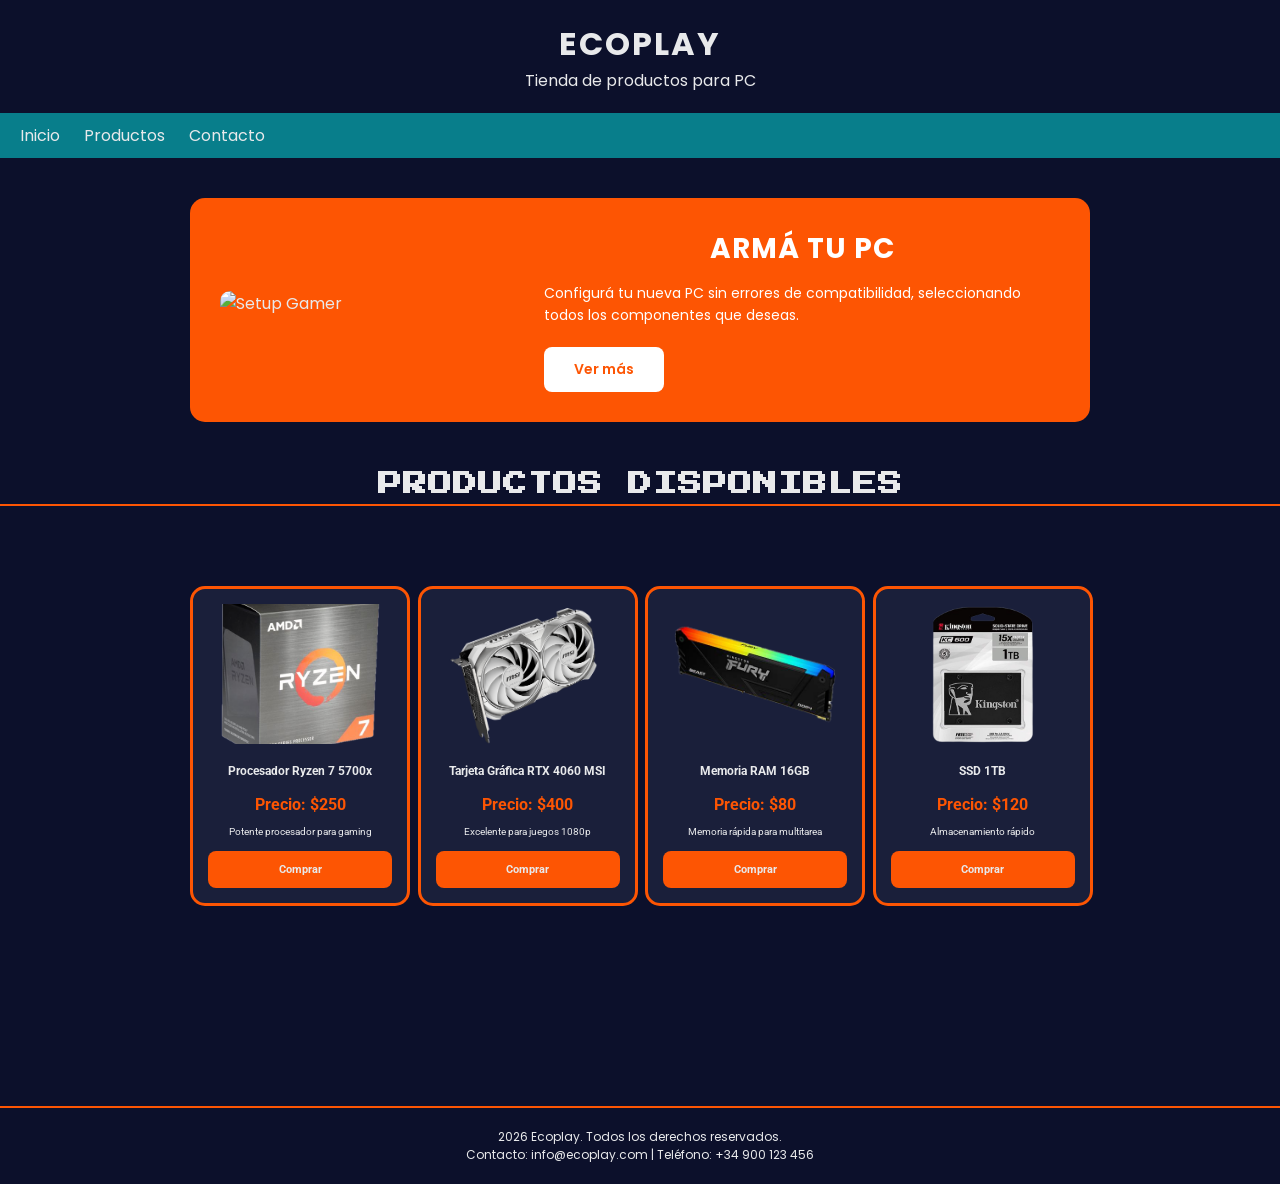
==== index.html @ c8198b9d "tp inicial" ====
<!DOCTYPE html>
<html lang="es">
<head>
    <meta charset="UTF-8">
    <meta name="viewport" content="width=device-width, initial-scale=1.0">
    <title>Ecoplay - Venta de Productos para PC</title>
    <link rel="stylesheet" href="styles.css">
</head>
<body>
    <header>
        <h1>Ecoplay</h1>
        <p>Tienda de productos para PC</p>
    </header>

    <nav>
        <ul>
            <li><a href="#inicio">Inicio</a></li>
            <li><a href="#productos">Productos</a></li>
            <li><a href="#contacto">Contacto</a></li>
        </ul>
    </nav>

    <div class="contenedor">
        <div class="barra-promocional">
            <div class="barra-imagen">
                <img src="https://via.placeholder.com/400x200/FD5503/ffffff?text=Setup+Gamer" alt="Setup Gamer">
            </div>
            <div class="barra-contenido">
                <h2>Armá tu PC</h2>
                <p>Configurá tu nueva PC sin errores de compatibilidad, seleccionando todos los componentes que deseas.</p>
                <button class="barra-boton">Ver más</button>
            </div>
        </div>

        <h2>Productos Disponibles</h2>
        
        <div class="productos">
            <div class="producto">
                <img src="Fondo de “ryzen 7” eliminado.png" alt="Procesador Intel i5">
                <h3>Procesador Ryzen 7 5700x</h3>
                <p>Precio: $250</p>
                <p>Potente procesador para gaming</p>
                <button>Comprar</button>
            </div>

            <div class="producto">
                <img src="Fondo de “grafica” eliminado.png" alt="Tarjeta Gráfica RTX 4060">
                <h3>Tarjeta Gráfica RTX 4060 MSI</h3>
                <p>Precio: $400</p>
                <p>Excelente para juegos 1080p</p>
                <button>Comprar</button>
            </div>

            <div class="producto">
                <img src="Fondo de “16gb ram” eliminado.png" alt="Memoria RAM 16GB">
                <h3>Memoria RAM 16GB</h3>
                <p>Precio: $80</p>
                <p>Memoria rápida para multitarea</p>
                <button>Comprar</button>
            </div>

            <div class="producto">
                <img src="ssd_1tb-removebg-preview.png" alt="SSD 1TB">
                <h3>SSD 1TB</h3>
                <p>Precio: $120</p>
                <p>Almacenamiento rápido</p>
                <button>Comprar</button>
            </div>
        </div>
    </div>

    <footer>
        <p>2026 Ecoplay. Todos los derechos reservados.</p>
        <p>Contacto: info@ecoplay.com | Teléfono: +34 900 123 456</p>
    </footer>
</body>
</html>
---- styles.css ----
@import url('https://fonts.googleapis.com/css2?family=Press+Start+2P&family=Roboto:wght@400;500;700&family=Poppins:wght@400;500;600;700&display=swap');

*{
    margin: 0;
    padding: 0;
    box-sizing: border-box;
}

body {
    background-color: #0C102B;
    color: #E8E9EB;
    font-family: 'Poppins', sans-serif;
}

header {
    background-color: #0C102B;
    color: #E8E9EB;
    padding: 20px;
    text-align: center;
}

header h1 {
    font-size: 32px;
    font-family: 'Poppins', sans-serif;
    text-transform: uppercase;
    letter-spacing: 2px;
}

nav {
    background-color: #087e8b;
    padding: 10px;
}

nav ul {
    list-style: none;
}

nav li {
    display: inline;
    margin: 10px;
}

nav a {
    color: #E8E9EB;
    text-decoration: none;
}

.contenedor {
    padding: 40px 20px;
}

.contenedor h2 {
    text-align: center;
    font-size: 24px;
    padding-bottom: 10px;
    position: relative;
    font-family: 'Press Start 2P', cursive;
    text-transform: uppercase;
    letter-spacing: 1px;
}

.contenedor h2::after {
    content: '';
    position: absolute;
    left: -9999px;
    right: -9999px;
    bottom: 0;
    height: 2px;
    background-color: #FD5503;
}

.barra-promocional {
    background-color: #FD5503;
    border-radius: 15px;
    padding: 30px;
    display: flex;
    gap: 30px;
    align-items: center;
    margin-bottom: 50px;
    max-width: 900px;
    margin-left: auto;
    margin-right: auto;
}

.barra-imagen {
    flex: 0 0 35%;
    border-radius: 10px;
    overflow: hidden;
}

.barra-imagen img {
    width: 100%;
    height: 200px;
    object-fit: cover;
}

.barra-contenido {
    flex: 1;
    color: white;
}

.barra-contenido h2 {
    font-size: 28px;
    font-family: 'Poppins', sans-serif;
    margin-bottom: 12px;
    border: none;
    padding: 0;
}

.barra-contenido h2::after {
    display: none;
}

.barra-contenido p {
    font-size: 14px;
    font-family: 'Poppins', sans-serif;
    margin-bottom: 20px;
    line-height: 1.6;
}

.barra-boton {
    background-color: white;
    color: #FD5503;
    border: none;
    padding: 12px 30px;
    font-size: 14px;
    font-family: 'Poppins', sans-serif;
    cursor: pointer;
    border-radius: 8px;
    font-weight: 600;
    transition: all 0.3s ease;
}

.barra-boton:hover {
    background-color: #f0f0f0;
}

.productos {
    margin-top: 80px;
    display: grid;
    grid-template-columns: repeat(auto-fit, minmax(200px, 1fr));
    gap: 10px;
    max-width: 900px;
    margin-left: auto;
    margin-right: auto;
}

.producto {
    background-color: #1a1f3a;
    border: 3px solid #FD5503;
    padding: 15px;
    display: flex;
    flex-direction: column;
    width: 220px;
    height: auto;
    color: #E8E9EB;
    box-sizing: border-box;
    margin-bottom: 100px;
    border-radius: 15px;
}

img {
    width: 100%;
    height: 140px;
    object-fit: cover;
    border-radius: 8px;
    margin-bottom: 12px;
    flex-shrink: 0;
}

.producto h3 {
    font-size: 12px;
    margin: 8px 0;
    font-family: 'Roboto', sans-serif;
    font-weight: 700;
    text-align: center;
    line-height: 1.3;
}

.producto p {
    font-size: 10px;
    margin: 4px 0;
    flex-grow: 1;
    text-align: center;
    font-family: 'Roboto', sans-serif;
}

.producto p:first-of-type {
    font-size: 16px;
    font-weight: bold;
    color: #FD5503;
    margin: 8px 0;
}

.producto button {
    background-color: #FD5503;
    color: #E8E9EB;
    border: none;
    padding: 12px;
    font-size: 11px;
    align-self: center;
    margin-top: 10px;
    width: 100%;
    font-family: 'Roboto', sans-serif;
    cursor: pointer;
    border-radius: 8px;
    font-weight: bold;
}

footer {
    background-color: #0C102B;
    color: #E8E9EB;
    text-align: center;
    padding: 20px;
    margin-top: 60px;
    font-size: 12px;
    position: relative;
    border-top: 2px solid #FD5503;
}
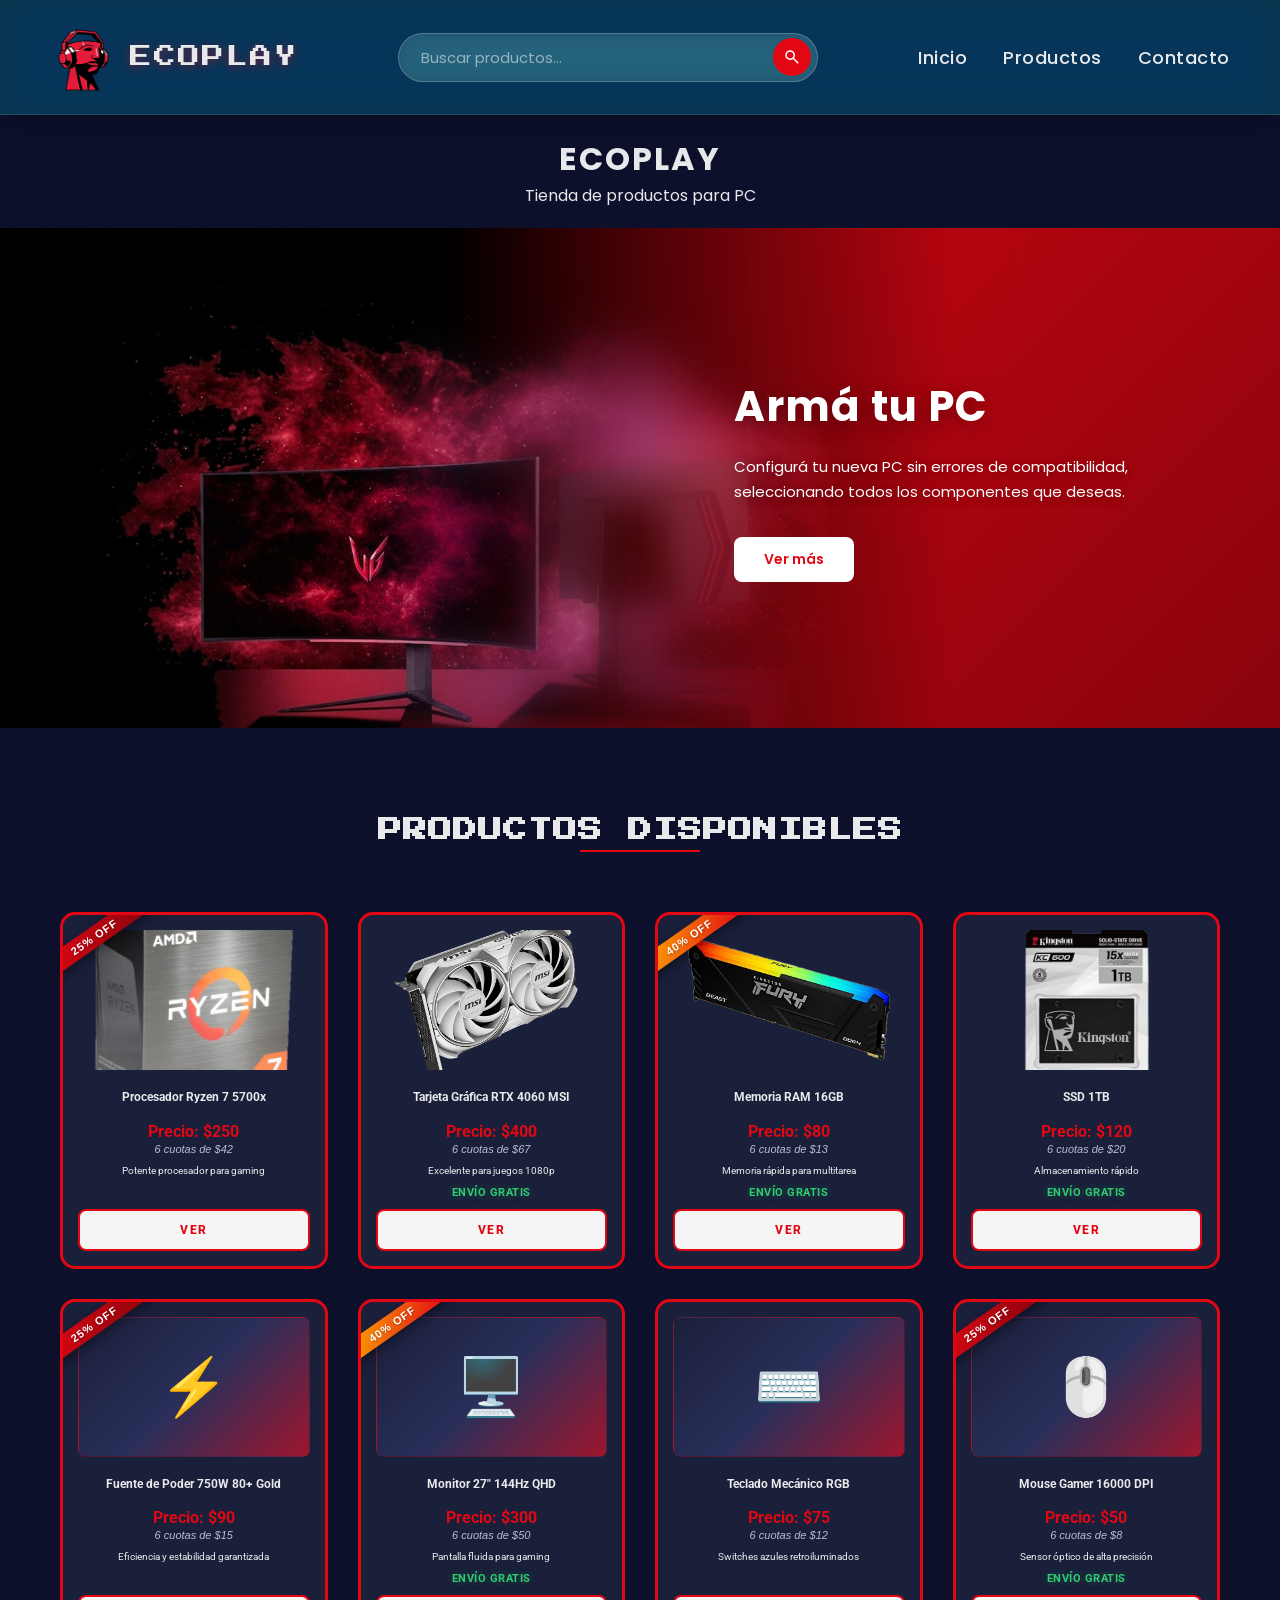
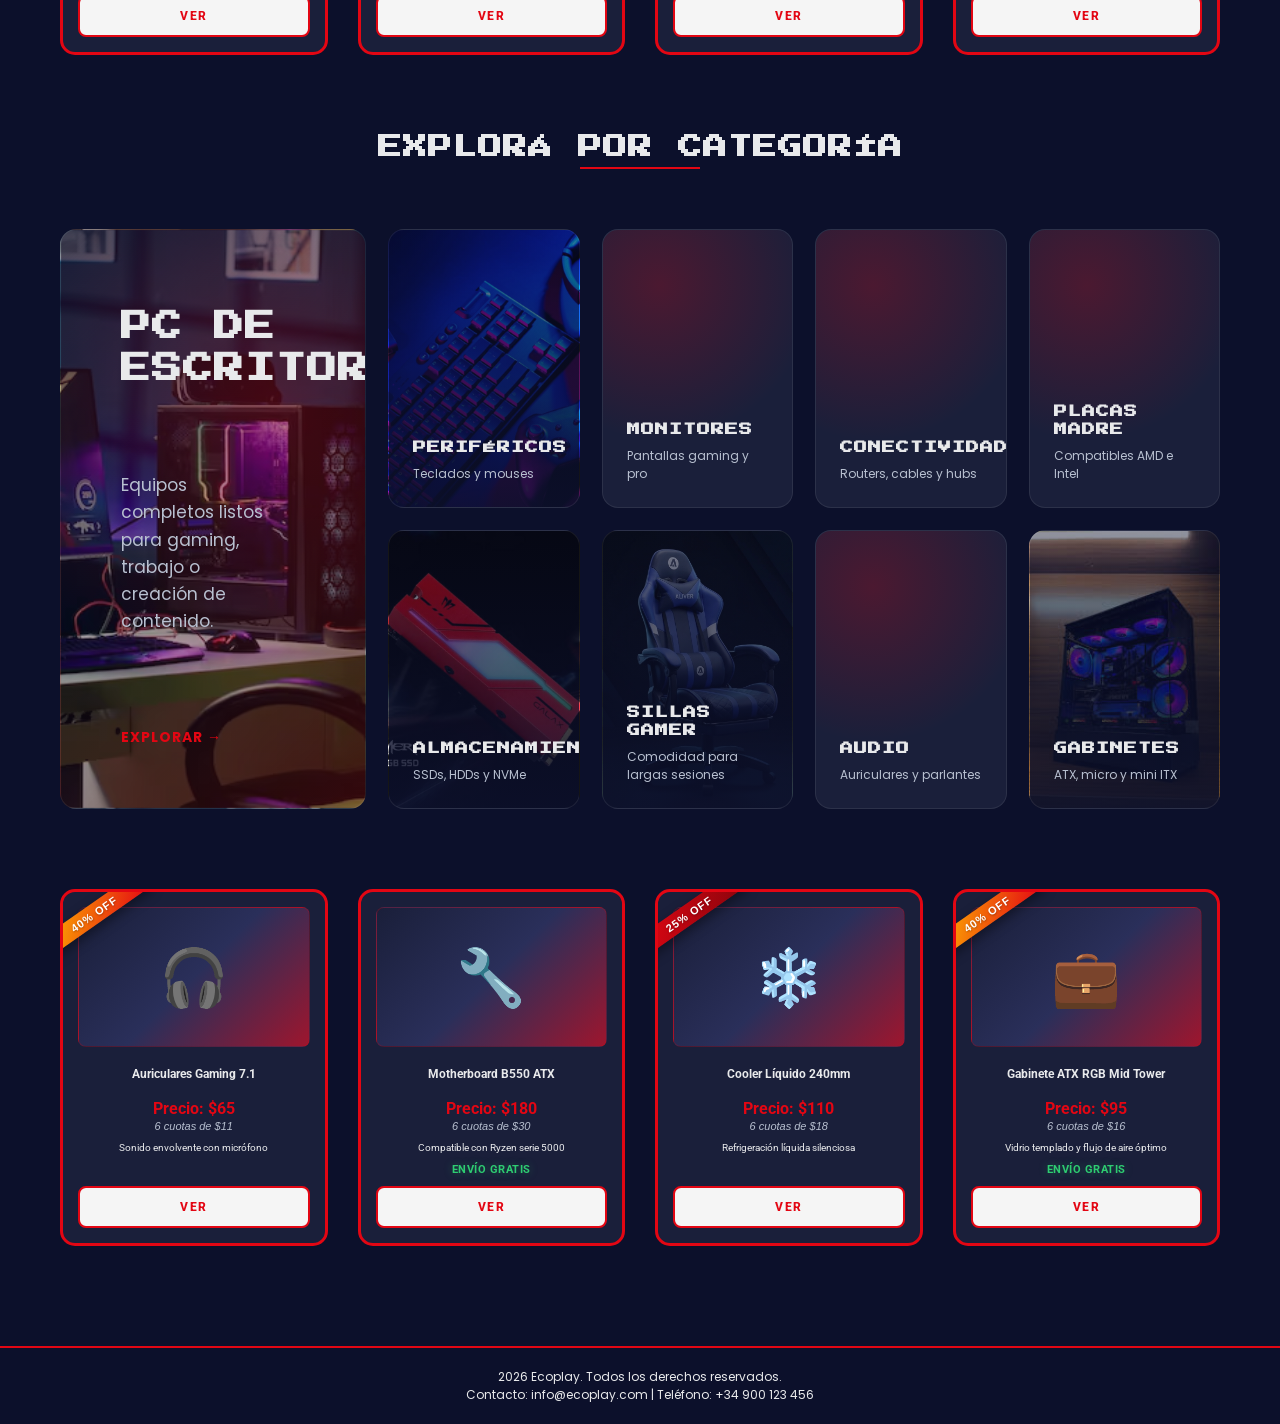
==== commit 27fd1889: "commit first" ====
--- a/index.html
+++ b/index.html
@@ -4,15 +4,20 @@
     <meta charset="UTF-8">
     <meta name="viewport" content="width=device-width, initial-scale=1.0">
     <title>Ecoplay - Venta de Productos para PC</title>
-    <link rel="stylesheet" href="styles.css">
+    <link rel="stylesheet" href="./styles/styles.css">
 </head>
 <body>
-    <header>
-        <h1>Ecoplay</h1>
-        <p>Tienda de productos para PC</p>
-    </header>
-
     <nav>
+        <a href="#inicio" class="nav-logo">
+            <img src="assets/logo.png" alt="Ecoplay">
+            <span class="nav-titulo">ECOPLAY</span>
+        </a>
+
+        <form class="nav-buscador" role="search" onsubmit="event.preventDefault();">
+            <input type="search" placeholder="Buscar productos..." aria-label="Buscar productos">
+            <button type="submit" aria-label="Buscar"><img src="assets/searchIcon.svg" alt=""></button>
+        </form>
+
         <ul>
             <li><a href="#inicio">Inicio</a></li>
             <li><a href="#productos">Productos</a></li>
@@ -20,51 +25,197 @@
         </ul>
     </nav>
 
+    <header>
+        <h1>Ecoplay</h1>
+        <p>Tienda de productos para PC</p>
+    </header>
+
+    <section class="barra-promocional">
+        <div class="barra-imagen" role="img" aria-label="Setup Gamer"></div>
+        <div class="barra-contenido">
+            <h2>Armá tu PC</h2>
+            <p>Configurá tu nueva PC sin errores de compatibilidad, seleccionando todos los componentes que deseas.</p>
+            <button class="barra-boton">Ver más</button>
+        </div>
+    </section>
+
     <div class="contenedor">
-        <div class="barra-promocional">
-            <div class="barra-imagen">
-                <img src="https://via.placeholder.com/400x200/FD5503/ffffff?text=Setup+Gamer" alt="Setup Gamer">
-            </div>
-            <div class="barra-contenido">
-                <h2>Armá tu PC</h2>
-                <p>Configurá tu nueva PC sin errores de compatibilidad, seleccionando todos los componentes que deseas.</p>
-                <button class="barra-boton">Ver más</button>
-            </div>
-        </div>
-
         <h2>Productos Disponibles</h2>
-        
+
         <div class="productos">
             <div class="producto">
-                <img src="Fondo de “ryzen 7” eliminado.png" alt="Procesador Intel i5">
+                <span class="oferta">25% OFF</span>
+                <img src="/assets/Fondo de “ryzen 7” eliminado.png" alt="Procesador Intel i5">
                 <h3>Procesador Ryzen 7 5700x</h3>
                 <p>Precio: $250</p>
+                <p class="cuotas">6 cuotas de $42</p>
                 <p>Potente procesador para gaming</p>
-                <button>Comprar</button>
-            </div>
-
-            <div class="producto">
-                <img src="Fondo de “grafica” eliminado.png" alt="Tarjeta Gráfica RTX 4060">
+                <button>Ver</button>
+            </div>
+
+            <div class="producto">
+                <img src="assets/Fondo de “grafica” eliminado.png" alt="Tarjeta Gráfica RTX 4060">
                 <h3>Tarjeta Gráfica RTX 4060 MSI</h3>
                 <p>Precio: $400</p>
+                <p class="cuotas">6 cuotas de $67</p>
                 <p>Excelente para juegos 1080p</p>
-                <button>Comprar</button>
-            </div>
-
-            <div class="producto">
-                <img src="Fondo de “16gb ram” eliminado.png" alt="Memoria RAM 16GB">
+                <p class="envio-gratis">Envío gratis</p>
+                <button>Ver</button>
+            </div>
+
+            <div class="producto">
+                <span class="oferta oferta-40">40% OFF</span>
+                <img src="assets/Fondo de “16gb ram” eliminado.png" alt="Memoria RAM 16GB">
                 <h3>Memoria RAM 16GB</h3>
                 <p>Precio: $80</p>
+                <p class="cuotas">6 cuotas de $13</p>
                 <p>Memoria rápida para multitarea</p>
-                <button>Comprar</button>
-            </div>
-
-            <div class="producto">
-                <img src="ssd_1tb-removebg-preview.png" alt="SSD 1TB">
+                <p class="envio-gratis">Envío gratis</p>
+                <button>Ver</button>
+            </div>
+
+            <div class="producto">
+                <img src="assets/ssd_1tb-removebg-preview.png" alt="SSD 1TB">
                 <h3>SSD 1TB</h3>
                 <p>Precio: $120</p>
+                <p class="cuotas">6 cuotas de $20</p>
                 <p>Almacenamiento rápido</p>
-                <button>Comprar</button>
+                <p class="envio-gratis">Envío gratis</p>
+                <button>Ver</button>
+            </div>
+
+            <div class="producto">
+                <span class="oferta">25% OFF</span>
+                <div class="producto-placeholder">⚡</div>
+                <h3>Fuente de Poder 750W 80+ Gold</h3>
+                <p>Precio: $90</p>
+                <p class="cuotas">6 cuotas de $15</p>
+                <p>Eficiencia y estabilidad garantizada</p>
+                <button>Ver</button>
+            </div>
+
+            <div class="producto">
+                <span class="oferta oferta-40">40% OFF</span>
+                <div class="producto-placeholder">🖥️</div>
+                <h3>Monitor 27" 144Hz QHD</h3>
+                <p>Precio: $300</p>
+                <p class="cuotas">6 cuotas de $50</p>
+                <p>Pantalla fluida para gaming</p>
+                <p class="envio-gratis">Envío gratis</p>
+                <button>Ver</button>
+            </div>
+
+            <div class="producto">
+                <div class="producto-placeholder">⌨️</div>
+                <h3>Teclado Mecánico RGB</h3>
+                <p>Precio: $75</p>
+                <p class="cuotas">6 cuotas de $12</p>
+                <p>Switches azules retroiluminados</p>
+                <button>Ver</button>
+            </div>
+
+            <div class="producto">
+                <span class="oferta">25% OFF</span>
+                <div class="producto-placeholder">🖱️</div>
+                <h3>Mouse Gamer 16000 DPI</h3>
+                <p>Precio: $50</p>
+                <p class="cuotas">6 cuotas de $8</p>
+                <p>Sensor óptico de alta precisión</p>
+                <p class="envio-gratis">Envío gratis</p>
+                <button>Ver</button>
+            </div>
+        </div>
+
+        <h2 class="titulo-categorias">Explorá por Categoría</h2>
+
+        <div class="categorias">
+            <a href="#" class="categoria categoria-destacada cat-pc-escritorio">
+                <h3>PC de Escritorio</h3>
+                <p>Equipos completos listos para gaming, trabajo o creación de contenido.</p>
+                <span class="categoria-cta">Explorar →</span>
+            </a>
+
+            <a href="#" class="categoria cat-perifericos">
+                <h3>Periféricos</h3>
+                <p>Teclados y mouses</p>
+            </a>
+
+            <a href="#" class="categoria">
+                <h3>Monitores</h3>
+                <p>Pantallas gaming y pro</p>
+            </a>
+
+            <a href="#" class="categoria">
+                <h3>Conectividad</h3>
+                <p>Routers, cables y hubs</p>
+            </a>
+
+            <a href="#" class="categoria">
+                <h3>Placas Madre</h3>
+                <p>Compatibles AMD e Intel</p>
+            </a>
+
+            <a href="#" class="categoria cat-almacenamiento">
+                <h3>Almacenamiento</h3>
+                <p>SSDs, HDDs y NVMe</p>
+            </a>
+
+            <a href="#" class="categoria cat-sillas-gamer">
+                <h3>Sillas Gamer</h3>
+                <p>Comodidad para largas sesiones</p>
+            </a>
+
+            <a href="#" class="categoria">
+                <h3>Audio</h3>
+                <p>Auriculares y parlantes</p>
+            </a>
+
+            <a href="#" class="categoria cat-gabinetes">
+                <h3>Gabinetes</h3>
+                <p>ATX, micro y mini ITX</p>
+            </a>
+        </div>
+
+        <div class="productos productos-resto">
+            <div class="producto">
+                <span class="oferta oferta-40">40% OFF</span>
+                <div class="producto-placeholder">🎧</div>
+                <h3>Auriculares Gaming 7.1</h3>
+                <p>Precio: $65</p>
+                <p class="cuotas">6 cuotas de $11</p>
+                <p>Sonido envolvente con micrófono</p>
+                <button>Ver</button>
+            </div>
+
+            <div class="producto">
+                <div class="producto-placeholder">🔧</div>
+                <h3>Motherboard B550 ATX</h3>
+                <p>Precio: $180</p>
+                <p class="cuotas">6 cuotas de $30</p>
+                <p>Compatible con Ryzen serie 5000</p>
+                <p class="envio-gratis">Envío gratis</p>
+                <button>Ver</button>
+            </div>
+
+            <div class="producto">
+                <span class="oferta">25% OFF</span>
+                <div class="producto-placeholder">❄️</div>
+                <h3>Cooler Líquido 240mm</h3>
+                <p>Precio: $110</p>
+                <p class="cuotas">6 cuotas de $18</p>
+                <p>Refrigeración líquida silenciosa</p>
+                <button>Ver</button>
+            </div>
+
+            <div class="producto">
+                <span class="oferta oferta-40">40% OFF</span>
+                <div class="producto-placeholder">💼</div>
+                <h3>Gabinete ATX RGB Mid Tower</h3>
+                <p>Precio: $95</p>
+                <p class="cuotas">6 cuotas de $16</p>
+                <p>Vidrio templado y flujo de aire óptimo</p>
+                <p class="envio-gratis">Envío gratis</p>
+                <button>Ver</button>
             </div>
         </div>
     </div>
@@ -74,4 +225,4 @@
         <p>Contacto: info@ecoplay.com | Teléfono: +34 900 123 456</p>
     </footer>
 </body>
-</html>+</html>
--- a/styles/styles.css
+++ b/styles/styles.css
@@ -0,0 +1,657 @@
+@import url('https://fonts.googleapis.com/css2?family=Press+Start+2P&family=Roboto:wght@400;500;700&family=Poppins:wght@400;500;600;700&display=swap');
+
+*{
+    margin: 0;
+    padding: 0;
+    box-sizing: border-box;
+}
+
+body {
+    background-color: #0C102B;
+    color: #E8E9EB;
+    font-family: 'Poppins', sans-serif;
+}
+
+header {
+    background-color: #0C102B;
+    color: #E8E9EB;
+    padding: 20px;
+    text-align: center;
+}
+
+header h1 {
+    font-size: 32px;
+    font-family: 'Poppins', sans-serif;
+    text-transform: uppercase;
+    letter-spacing: 2px;
+}
+
+nav {
+    background-color: rgba(8, 126, 139, 0.35);
+    padding: 22px 50px;
+    display: flex;
+    align-items: center;
+    justify-content: space-between;
+    position: sticky;
+    top: 0;
+    left: 0;
+    right: 0;
+    z-index: 1000;
+    backdrop-filter: blur(18px) saturate(180%);
+    -webkit-backdrop-filter: blur(18px) saturate(180%);
+    border-bottom: 1px solid rgba(255, 255, 255, 0.12);
+    box-shadow: 0 8px 32px rgba(0, 0, 0, 0.25);
+    transition: background-color 0.3s ease, box-shadow 0.3s ease;
+}
+
+nav a:hover {
+    color: #E30613;
+    transition: color 0.2s ease;
+}
+
+.nav-logo {
+    display: flex;
+    align-items: center;
+    gap: 14px;
+    text-decoration: none;
+}
+
+.nav-logo img {
+    height: 70px;
+    width: auto;
+    margin: 0;
+    border-radius: 0;
+    object-fit: contain;
+}
+
+.nav-titulo {
+    font-family: 'Press Start 2P', cursive;
+    font-size: 22px;
+    color: #E8E9EB;
+    letter-spacing: 2px;
+    text-shadow: 0 2px 8px rgba(227, 6, 19, 0.45);
+    white-space: nowrap;
+}
+
+.nav-buscador {
+    display: flex;
+    align-items: center;
+    flex: 1;
+    max-width: 420px;
+    margin: 0 32px;
+    background-color: rgba(255, 255, 255, 0.12);
+    border: 1px solid rgba(255, 255, 255, 0.2);
+    border-radius: 999px;
+    padding: 4px 6px 4px 18px;
+    transition: background-color 0.3s ease, border-color 0.3s ease, box-shadow 0.3s ease;
+    backdrop-filter: blur(10px);
+    -webkit-backdrop-filter: blur(10px);
+}
+
+.nav-buscador:focus-within {
+    background-color: rgba(255, 255, 255, 0.18);
+    border-color: rgba(227, 6, 19, 0.7);
+    box-shadow: 0 0 0 3px rgba(227, 6, 19, 0.18);
+}
+
+.nav-buscador input {
+    flex: 1;
+    background: transparent;
+    border: none;
+    outline: none;
+    color: #E8E9EB;
+    font-family: 'Poppins', sans-serif;
+    font-size: 15px;
+    padding: 8px 4px;
+}
+
+.nav-buscador input::placeholder {
+    color: rgba(232, 233, 235, 0.6);
+}
+
+.nav-buscador button {
+    background-color: #E30613;
+    color: #fff;
+    border: none;
+    border-radius: 999px;
+    width: 38px;
+    height: 38px;
+    flex-shrink: 0;
+    cursor: pointer;
+    padding: 0;
+    display: flex;
+    align-items: center;
+    justify-content: center;
+    transition: background-color 0.25s ease, transform 0.25s ease;
+}
+
+.nav-buscador button img {
+    width: 18px;
+    height: 18px;
+    margin: 0;
+    border-radius: 0;
+    object-fit: contain;
+    filter: brightness(0) invert(1);
+    flex-shrink: 0;
+}
+
+.nav-buscador button:hover {
+    background-color: #b00410;
+    transform: scale(1.05);
+}
+
+nav ul {
+    list-style: none;
+    display: flex;
+    gap: 36px;
+}
+
+nav a {
+    font-size: 18px;
+    font-weight: 500;
+    letter-spacing: 0.5px;
+}
+
+nav li {
+    margin: 0;
+}
+
+nav a {
+    color: #E8E9EB;
+    text-decoration: none;
+}
+
+.contenedor {
+    padding: 40px 20px;
+}
+
+.contenedor h2 {
+    text-align: center;
+    font-size: 24px;
+    padding-bottom: 10px;
+    position: relative;
+    font-family: 'Press Start 2P', cursive;
+    text-transform: uppercase;
+    letter-spacing: 1px;
+}
+
+.contenedor h2::after {
+    content: '';
+    position: absolute;
+    left: 50%;
+    transform: translateX(-50%);
+    bottom: 0;
+    width: 120px;
+    height: 2px;
+    background-color: #E30613;
+}
+
+.barra-promocional {
+    position: relative;
+    background: linear-gradient(135deg, #E30613 0%, #8a040c 100%);
+    padding: 0;
+    display: flex;
+    align-items: center;
+    width: 100%;
+    height: 500px;
+    margin: 0 0 50px 0;
+    border-radius: 0;
+    overflow: hidden;
+    isolation: isolate;
+}
+
+.barra-imagen {
+    position: absolute;
+    inset: 0;
+    width: 78%;
+    height: 100%;
+    background-image: url('../assets/monitor\ rojo.png');
+    background-size: cover;
+    background-position: center;
+    z-index: 1;
+    -webkit-mask-image: linear-gradient(to right, black 0%, black 45%, transparent 95%);
+    mask-image: linear-gradient(to right, black 0%, black 45%, transparent 95%);
+}
+
+.barra-imagen::after {
+    content: '';
+    position: absolute;
+    inset: 0;
+    background-image: url('../assets/CTA.jpg');
+    background-size: cover;
+    background-position: center;
+    filter: blur(18px);
+    -webkit-mask-image: linear-gradient(to right, transparent 35%, black 65%, transparent 98%);
+    mask-image: linear-gradient(to right, transparent 35%, black 65%, transparent 98%);
+}
+
+.barra-contenido {
+    position: relative;
+    z-index: 2;
+    color: white;
+    display: flex;
+    flex-direction: column;
+    align-items: flex-start;
+    text-align: left;
+    width: 45%;
+    margin-left: auto;
+    padding: 60px 70px 60px 30px;
+    gap: 8px;
+}
+
+.barra-contenido h2 {
+    font-size: 42px;
+    font-family: 'Poppins', sans-serif;
+    margin-bottom: 8px;
+    border: none;
+    padding: 0;
+    font-weight: 700;
+    letter-spacing: 1px;
+    text-shadow: 0 4px 20px rgba(0, 0, 0, 0.35);
+}
+
+.barra-contenido h2::after {
+    display: none;
+}
+
+.barra-contenido p {
+    font-size: 15px;
+    font-family: 'Poppins', sans-serif;
+    margin-bottom: 24px;
+    line-height: 1.7;
+    text-shadow: 0 2px 12px rgba(0, 0, 0, 0.3);
+}
+
+.barra-boton {
+    background-color: white;
+    color: #E30613;
+    border: none;
+    padding: 12px 30px;
+    font-size: 14px;
+    font-family: 'Poppins', sans-serif;
+    cursor: pointer;
+    border-radius: 8px;
+    font-weight: 600;
+    transition: all 0.3s ease;
+}
+
+.barra-boton:hover {
+    background-color: #f0f0f0;
+}
+
+.productos {
+    margin-top: 60px;
+    display: grid;
+    grid-template-columns: repeat(4, 1fr);
+    gap: 30px;
+    max-width: 1500px;
+    margin-left: auto;
+    margin-right: auto;
+    padding: 0 40px;
+}
+
+.producto {
+    background-color: #1a1f3a;
+    border: 3px solid #E30613;
+    padding: 15px;
+    display: flex;
+    flex-direction: column;
+    width: 100%;
+    height: auto;
+    color: #E8E9EB;
+    box-sizing: border-box;
+    margin-bottom: 0;
+    border-radius: 15px;
+    transition: transform 0.25s ease, box-shadow 0.25s ease;
+    position: relative;
+    overflow: hidden;
+}
+
+.producto:hover {
+    transform: translateY(-4px);
+    box-shadow: 0 12px 28px rgba(227, 6, 19, 0.25);
+}
+
+@media (max-width: 900px) {
+    .productos { grid-template-columns: repeat(2, 1fr); }
+}
+
+@media (max-width: 480px) {
+    .productos { grid-template-columns: 1fr; }
+}
+
+.titulo-categorias {
+    text-align: center;
+    font-size: 22px;
+    padding-bottom: 10px;
+    margin-top: 80px;
+    position: relative;
+    font-family: 'Press Start 2P', cursive;
+    text-transform: uppercase;
+    letter-spacing: 1px;
+}
+
+.titulo-categorias::after {
+    content: '';
+    position: absolute;
+    left: 50%;
+    transform: translateX(-50%);
+    bottom: 0;
+    width: 120px;
+    height: 2px;
+    background-color: #E30613;
+}
+
+.categorias {
+    max-width: 1500px;
+    margin: 60px auto 80px auto;
+    padding: 0 40px;
+    display: grid;
+    grid-template-columns: 1.6fr repeat(4, 1fr);
+    grid-template-rows: 1fr 1fr;
+    gap: 22px;
+    min-height: 580px;
+}
+
+.categoria {
+    position: relative;
+    overflow: hidden;
+    border-radius: 16px;
+    padding: 24px;
+    color: #E8E9EB;
+    text-decoration: none;
+    display: flex;
+    flex-direction: column;
+    justify-content: flex-end;
+    background-color: #1a1f3a;
+    border: 1px solid rgba(255, 255, 255, 0.08);
+    transition: transform 0.3s ease, box-shadow 0.3s ease, border-color 0.3s ease;
+    isolation: isolate;
+}
+
+.categoria::before {
+    content: '';
+    position: absolute;
+    inset: 0;
+    background: radial-gradient(circle at 30% 20%, rgba(227, 6, 19, 0.35) 0%, transparent 60%);
+    opacity: 0.7;
+    z-index: -1;
+    transition: opacity 0.4s ease;
+}
+
+.categoria:hover {
+    transform: translateY(-4px);
+    box-shadow: 0 14px 36px rgba(227, 6, 19, 0.25);
+    border-color: rgba(227, 6, 19, 0.6);
+}
+
+.categoria:hover::before {
+    opacity: 1;
+}
+
+.categoria-destacada {
+    grid-row: 1 / span 2;
+    grid-column: 1;
+    background-image:
+        linear-gradient(135deg, rgba(12, 16, 43, 0.78) 0%, rgba(12, 16, 43, 0.35) 50%, rgba(90, 12, 18, 0.55) 100%),
+        url('../assets/setup.avif');
+    background-size: cover;
+    background-position: center;
+    padding: 60px;
+    justify-content: space-between;
+}
+
+.categoria-destacada::before {
+    background: radial-gradient(circle at 70% 30%, rgba(227, 6, 19, 0.4) 0%, transparent 65%);
+}
+
+.cat-perifericos,
+.cat-almacenamiento,
+.cat-gabinetes,
+.cat-sillas-gamer {
+    background-size: cover;
+    background-position: center;
+    background-repeat: no-repeat;
+}
+
+.cat-perifericos {
+    background-image:
+        linear-gradient(180deg, rgba(12, 16, 43, 0.45) 0%, rgba(12, 16, 43, 0.92) 100%),
+        url('../assets/Perifericos.jpg');
+}
+
+.cat-almacenamiento {
+    background-image:
+        linear-gradient(180deg, rgba(12, 16, 43, 0.45) 0%, rgba(12, 16, 43, 0.92) 100%),
+        url('../assets/memoria.jpg');
+}
+
+.cat-gabinetes {
+    background-image:
+        linear-gradient(180deg, rgba(12, 16, 43, 0.45) 0%, rgba(12, 16, 43, 0.92) 100%),
+        url('../assets/gabinete.jpg');
+}
+
+.cat-sillas-gamer {
+    background-image:
+        linear-gradient(180deg, rgba(12, 16, 43, 0.45) 0%, rgba(12, 16, 43, 0.92) 100%),
+        url('../assets/sillaGamer.webp');
+}
+
+.cat-perifericos::before,
+.cat-almacenamiento::before,
+.cat-gabinetes::before,
+.cat-sillas-gamer::before {
+    background: radial-gradient(circle at 50% 50%, rgba(227, 6, 19, 0.25) 0%, transparent 70%);
+    opacity: 0;
+}
+
+.cat-perifericos:hover::before,
+.cat-almacenamiento:hover::before,
+.cat-gabinetes:hover::before,
+.cat-sillas-gamer:hover::before {
+    opacity: 1;
+}
+
+.categoria-icono {
+    font-size: 50px;
+    line-height: 1;
+    align-self: flex-start;
+    filter: drop-shadow(0 4px 12px rgba(227, 6, 19, 0.45));
+}
+
+.categoria-destacada .categoria-icono {
+    font-size: 120px;
+}
+
+.categoria h3 {
+    font-family: 'Press Start 2P', cursive;
+    font-size: 13px;
+    margin: 16px 0 8px 0;
+    text-transform: uppercase;
+    letter-spacing: 1px;
+    line-height: 1.4;
+}
+
+.categoria-destacada h3 {
+    font-size: 30px;
+    line-height: 1.4;
+}
+
+.categoria p {
+    font-size: 12px;
+    line-height: 1.5;
+    color: #b8c0d0;
+    margin: 0;
+}
+
+.categoria-destacada p {
+    font-size: 17px;
+    line-height: 1.6;
+    max-width: 80%;
+}
+
+.categoria-cta {
+    display: inline-block;
+    margin-top: 18px;
+    color: #E30613;
+    font-weight: 700;
+    font-size: 14px;
+    letter-spacing: 1px;
+    text-transform: uppercase;
+    transition: transform 0.3s ease, color 0.3s ease;
+}
+
+.categoria-destacada:hover .categoria-cta {
+    color: #fff;
+    transform: translateX(6px);
+}
+
+.productos-resto {
+    margin-top: 0;
+}
+
+@media (max-width: 1100px) {
+    .categorias {
+        grid-template-columns: 1fr 1fr 1fr 1fr;
+        min-height: auto;
+    }
+    .categoria-destacada {
+        grid-row: auto;
+        grid-column: 1 / -1;
+        min-height: 240px;
+    }
+}
+
+@media (max-width: 600px) {
+    .categorias {
+        grid-template-columns: 1fr 1fr;
+    }
+    .categoria-destacada {
+        grid-column: 1 / -1;
+    }
+}
+
+img {
+    width: 100%;
+    height: 140px;
+    object-fit: cover;
+    border-radius: 8px;
+    margin-bottom: 12px;
+    flex-shrink: 0;
+}
+
+.producto-placeholder {
+    width: 100%;
+    height: 140px;
+    background: linear-gradient(135deg, #1a1f3a 0%, #2a2f5a 50%, #E30613 130%);
+    border-radius: 8px;
+    margin-bottom: 12px;
+    display: flex;
+    align-items: center;
+    justify-content: center;
+    font-size: 56px;
+    flex-shrink: 0;
+    border: 1px solid rgba(227, 6, 19, 0.25);
+}
+
+.producto h3 {
+    font-size: 12px;
+    margin: 8px 0;
+    font-family: 'Roboto', sans-serif;
+    font-weight: 700;
+    text-align: center;
+    line-height: 1.3;
+}
+
+.producto p {
+    font-size: 10px;
+    margin: 4px 0;
+    flex-grow: 1;
+    text-align: center;
+    font-family: 'Roboto', sans-serif;
+}
+
+.producto p:first-of-type {
+    font-size: 16px;
+    font-weight: bold;
+    color: #E30613;
+    margin: 8px 0 2px 0;
+    flex-grow: 0;
+}
+
+.producto .cuotas {
+    font-size: 11px;
+    color: #b8c0d0;
+    margin: 0 0 6px 0;
+    font-style: italic;
+    font-weight: 500;
+    flex-grow: 0;
+}
+
+.producto .envio-gratis {
+    font-size: 11px;
+    color: #2ecc71;
+    font-weight: 700;
+    text-transform: uppercase;
+    letter-spacing: 0.5px;
+    margin: 6px 0 0 0;
+    flex-grow: 0;
+    text-shadow: 0 0 8px rgba(46, 204, 113, 0.35);
+}
+
+.oferta {
+    position: absolute;
+    top: 12px;
+    left: -32px;
+    background: linear-gradient(135deg, #E30613 0%, #8a040c 100%);
+    color: #fff;
+    font-size: 11px;
+    font-weight: 800;
+    font-family: 'Poppins', sans-serif;
+    padding: 4px 36px;
+    transform: rotate(-35deg);
+    letter-spacing: 1px;
+    z-index: 5;
+    box-shadow: 0 4px 12px rgba(0, 0, 0, 0.4);
+    text-shadow: 0 1px 2px rgba(0, 0, 0, 0.3);
+}
+
+.oferta.oferta-40 {
+    background: linear-gradient(135deg, #ffb800 0%, #E30613 100%);
+}
+
+.producto button {
+    background-color: #f5f5f5;
+    color: #E30613;
+    border: 2px solid #E30613;
+    padding: 12px;
+    font-size: 12px;
+    align-self: center;
+    margin-top: 10px;
+    width: 100%;
+    font-family: 'Roboto', sans-serif;
+    cursor: pointer;
+    border-radius: 8px;
+    font-weight: 800;
+    letter-spacing: 1.5px;
+    text-transform: uppercase;
+    transition: background-color 0.5s ease, color 0.5s ease, box-shadow 0.5s ease;
+}
+
+.producto button:hover {
+    background-color: #E30613;
+    color: #ffffff;
+    box-shadow: 0 6px 18px rgba(227, 6, 19, 0.5);
+}
+
+footer {
+    background-color: #0C102B;
+    color: #E8E9EB;
+    text-align: center;
+    padding: 20px;
+    margin-top: 60px;
+    font-size: 12px;
+    position: relative;
+    border-top: 2px solid #E30613;
+}
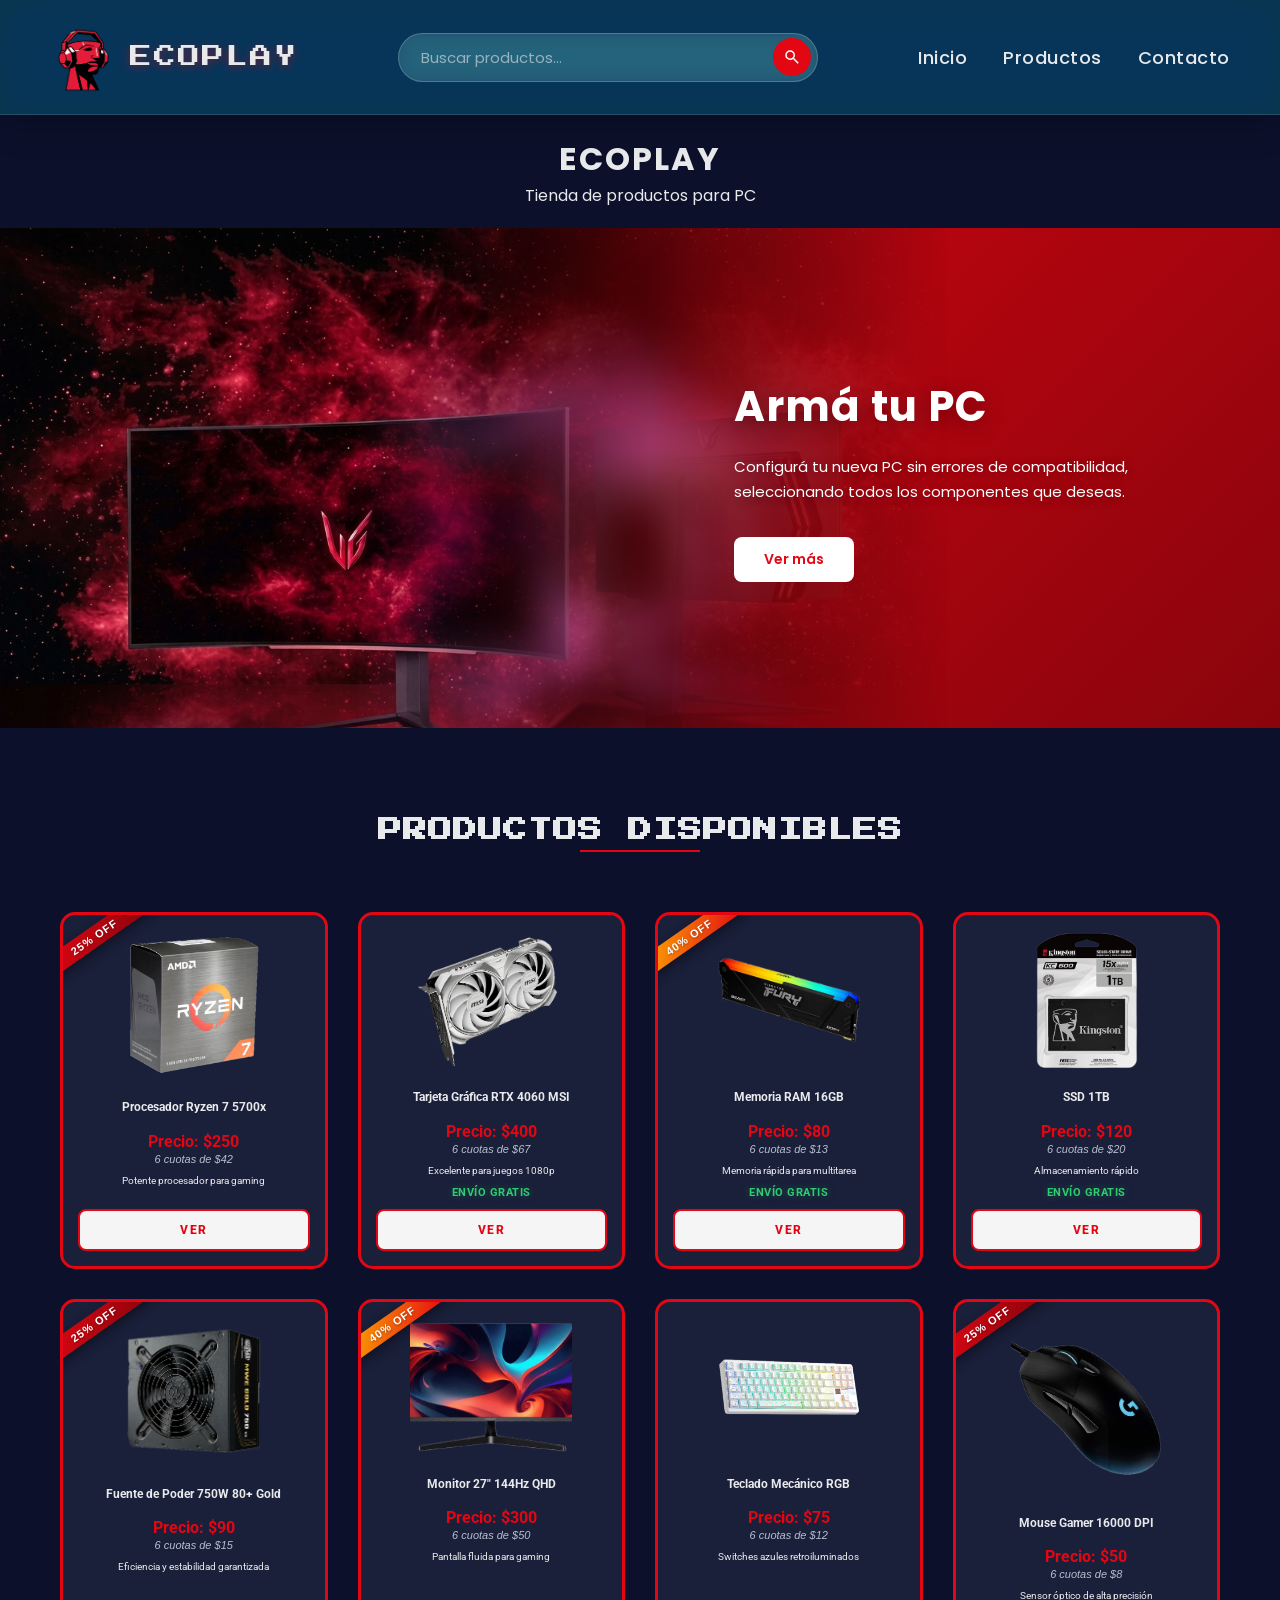
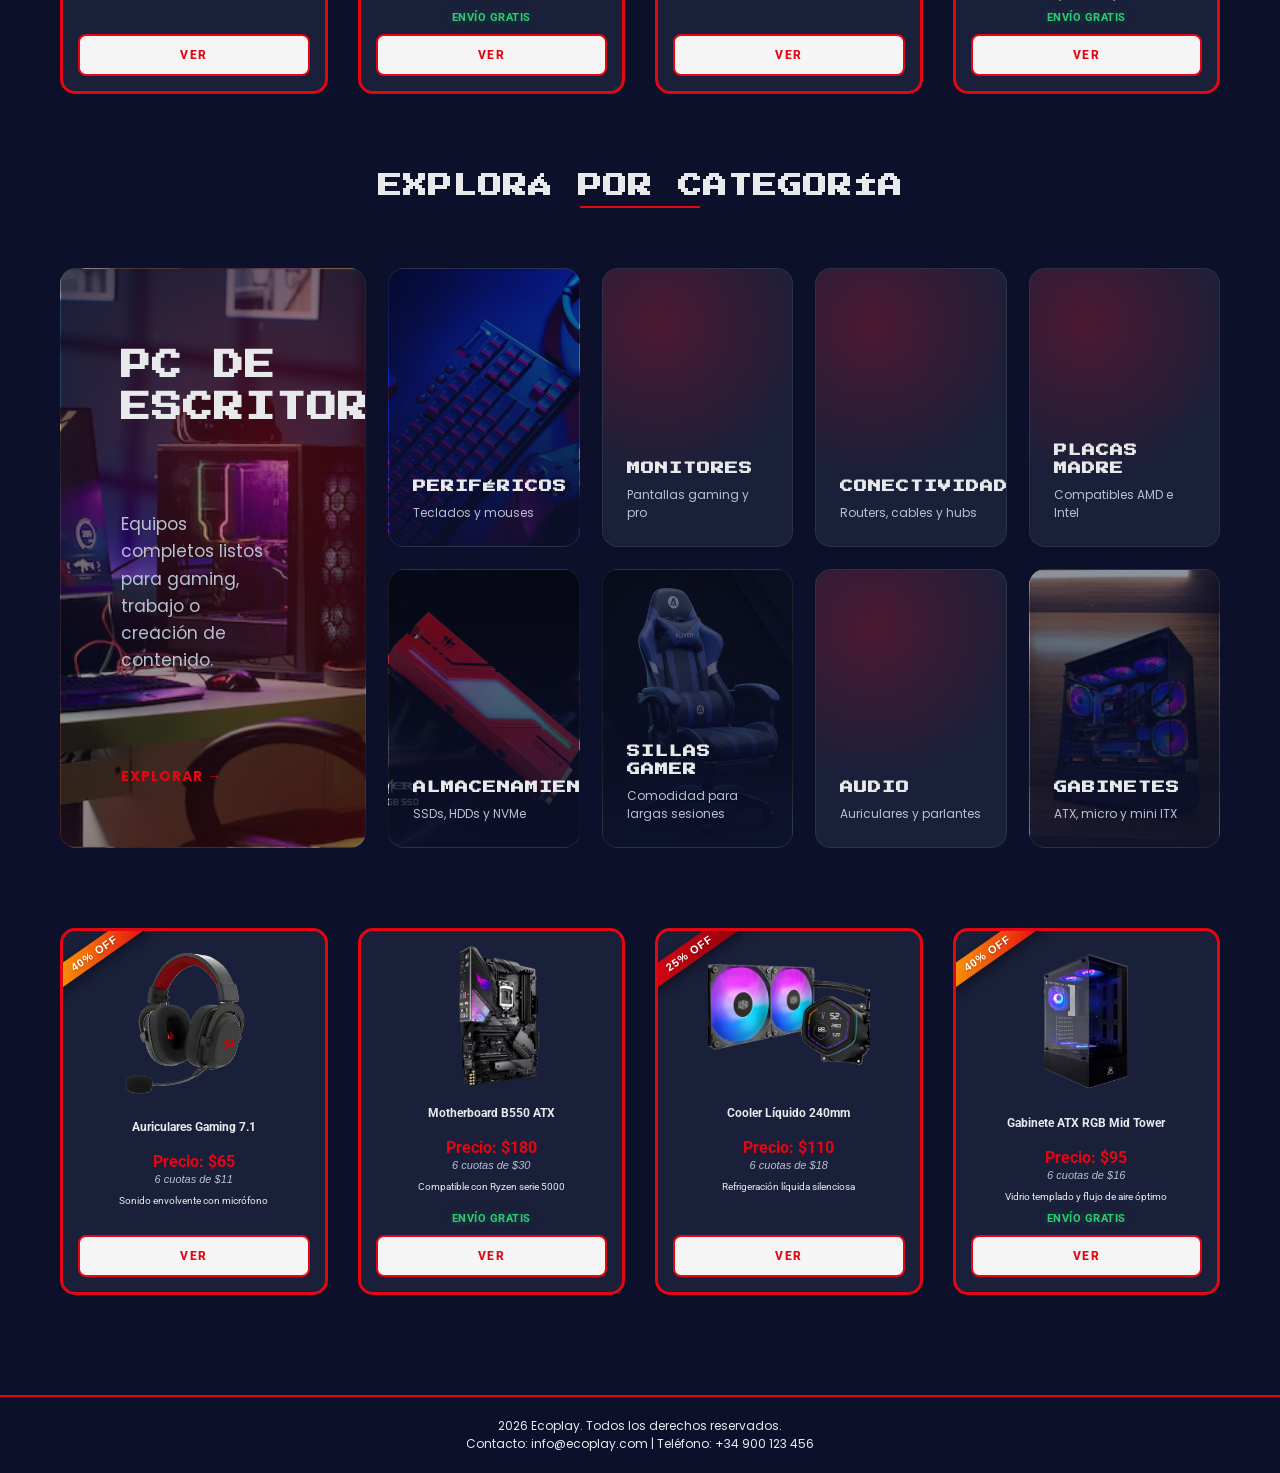
==== commit e223adfa: "subida de archivos" ====
--- a/index.html
+++ b/index.html
@@ -43,7 +43,7 @@
         <h2>Productos Disponibles</h2>
 
         <div class="productos">
-            <div class="producto">
+            <div class="producto producto-ryzen">
                 <span class="oferta">25% OFF</span>
                 <img src="/assets/Fondo de “ryzen 7” eliminado.png" alt="Procesador Intel i5">
                 <h3>Procesador Ryzen 7 5700x</h3>
@@ -84,9 +84,9 @@
                 <button>Ver</button>
             </div>
 
-            <div class="producto">
-                <span class="oferta">25% OFF</span>
-                <div class="producto-placeholder">⚡</div>
+            <div class="producto producto-fuente">
+                <span class="oferta">25% OFF</span>
+                <img src="assets/fuente.png" alt="Fuente 750W">
                 <h3>Fuente de Poder 750W 80+ Gold</h3>
                 <p>Precio: $90</p>
                 <p class="cuotas">6 cuotas de $15</p>
@@ -96,7 +96,7 @@
 
             <div class="producto">
                 <span class="oferta oferta-40">40% OFF</span>
-                <div class="producto-placeholder">🖥️</div>
+                <img src="assets/monitorpicante.png" alt="Monitor 27 144Hz">
                 <h3>Monitor 27" 144Hz QHD</h3>
                 <p>Precio: $300</p>
                 <p class="cuotas">6 cuotas de $50</p>
@@ -106,7 +106,7 @@
             </div>
 
             <div class="producto">
-                <div class="producto-placeholder">⌨️</div>
+                <img src="assets/tecladorgb.png" alt="Teclado Mecánico RGB">
                 <h3>Teclado Mecánico RGB</h3>
                 <p>Precio: $75</p>
                 <p class="cuotas">6 cuotas de $12</p>
@@ -114,9 +114,9 @@
                 <button>Ver</button>
             </div>
 
-            <div class="producto">
-                <span class="oferta">25% OFF</span>
-                <div class="producto-placeholder">🖱️</div>
+            <div class="producto producto-mouse">
+                <span class="oferta">25% OFF</span>
+                <img src="assets/mousegamer.png" alt="Mouse Gamer 16000 DPI">
                 <h3>Mouse Gamer 16000 DPI</h3>
                 <p>Precio: $50</p>
                 <p class="cuotas">6 cuotas de $8</p>
@@ -177,9 +177,9 @@
         </div>
 
         <div class="productos productos-resto">
-            <div class="producto">
-                <span class="oferta oferta-40">40% OFF</span>
-                <div class="producto-placeholder">🎧</div>
+            <div class="producto producto-auriculares">
+                <span class="oferta oferta-40">40% OFF</span>
+                <img src="assets/auriculares.png" alt="Auriculares Gaming 7.1">
                 <h3>Auriculares Gaming 7.1</h3>
                 <p>Precio: $65</p>
                 <p class="cuotas">6 cuotas de $11</p>
@@ -188,7 +188,7 @@
             </div>
 
             <div class="producto">
-                <div class="producto-placeholder">🔧</div>
+                <img src="assets/mother.png" alt="Motherboard B550 ATX">
                 <h3>Motherboard B550 ATX</h3>
                 <p>Precio: $180</p>
                 <p class="cuotas">6 cuotas de $30</p>
@@ -199,7 +199,7 @@
 
             <div class="producto">
                 <span class="oferta">25% OFF</span>
-                <div class="producto-placeholder">❄️</div>
+                <img src="assets/coleer.png" alt="Cooler Líquido 240mm">
                 <h3>Cooler Líquido 240mm</h3>
                 <p>Precio: $110</p>
                 <p class="cuotas">6 cuotas de $18</p>
@@ -207,9 +207,9 @@
                 <button>Ver</button>
             </div>
 
-            <div class="producto">
-                <span class="oferta oferta-40">40% OFF</span>
-                <div class="producto-placeholder">💼</div>
+            <div class="producto producto-gabinete">
+                <span class="oferta oferta-40">40% OFF</span>
+                <img src="assets/gabinete.png" alt="Gabinete ATX RGB Mid Tower">
                 <h3>Gabinete ATX RGB Mid Tower</h3>
                 <p>Precio: $95</p>
                 <p class="cuotas">6 cuotas de $16</p>
--- a/styles/styles.css
+++ b/styles/styles.css
@@ -205,7 +205,7 @@
     inset: 0;
     width: 78%;
     height: 100%;
-    background-image: url('../assets/monitor\ rojo.png');
+    background-image: url('../assets/monitorcolor.jpg');
     background-size: cover;
     background-position: center;
     z-index: 1;
@@ -296,6 +296,7 @@
     padding: 15px;
     display: flex;
     flex-direction: column;
+    align-items: center;
     width: 100%;
     height: auto;
     color: #E8E9EB;
@@ -533,7 +534,7 @@
 }
 
 img {
-    width: 100%;
+    width: 70%;
     height: 140px;
     object-fit: cover;
     border-radius: 8px;
@@ -645,6 +646,40 @@
     box-shadow: 0 6px 18px rgba(227, 6, 19, 0.5);
 }
 
+.barra-monitor-imagen {
+    width: 200px;
+    height: auto;
+    margin: 15px 0;
+    max-width: 100%;
+    object-fit: contain;
+    filter: drop-shadow(0 4px 12px rgba(0, 0, 0, 0.4));
+}
+
+.producto-mouse img {
+    width: 150px !important;
+    height: auto !important;
+}
+
+.producto-fuente img {
+    width: 150px !important;
+    height: auto !important;
+}
+
+.producto-ryzen img {
+    width: 150px !important;
+    height: auto !important;
+}
+
+.producto-auriculares img {
+    width: 150px !important;
+    height: auto !important;
+}
+
+.producto-gabinete img {
+    width: 150px !important;
+    height: auto !important;
+}
+
 footer {
     background-color: #0C102B;
     color: #E8E9EB;
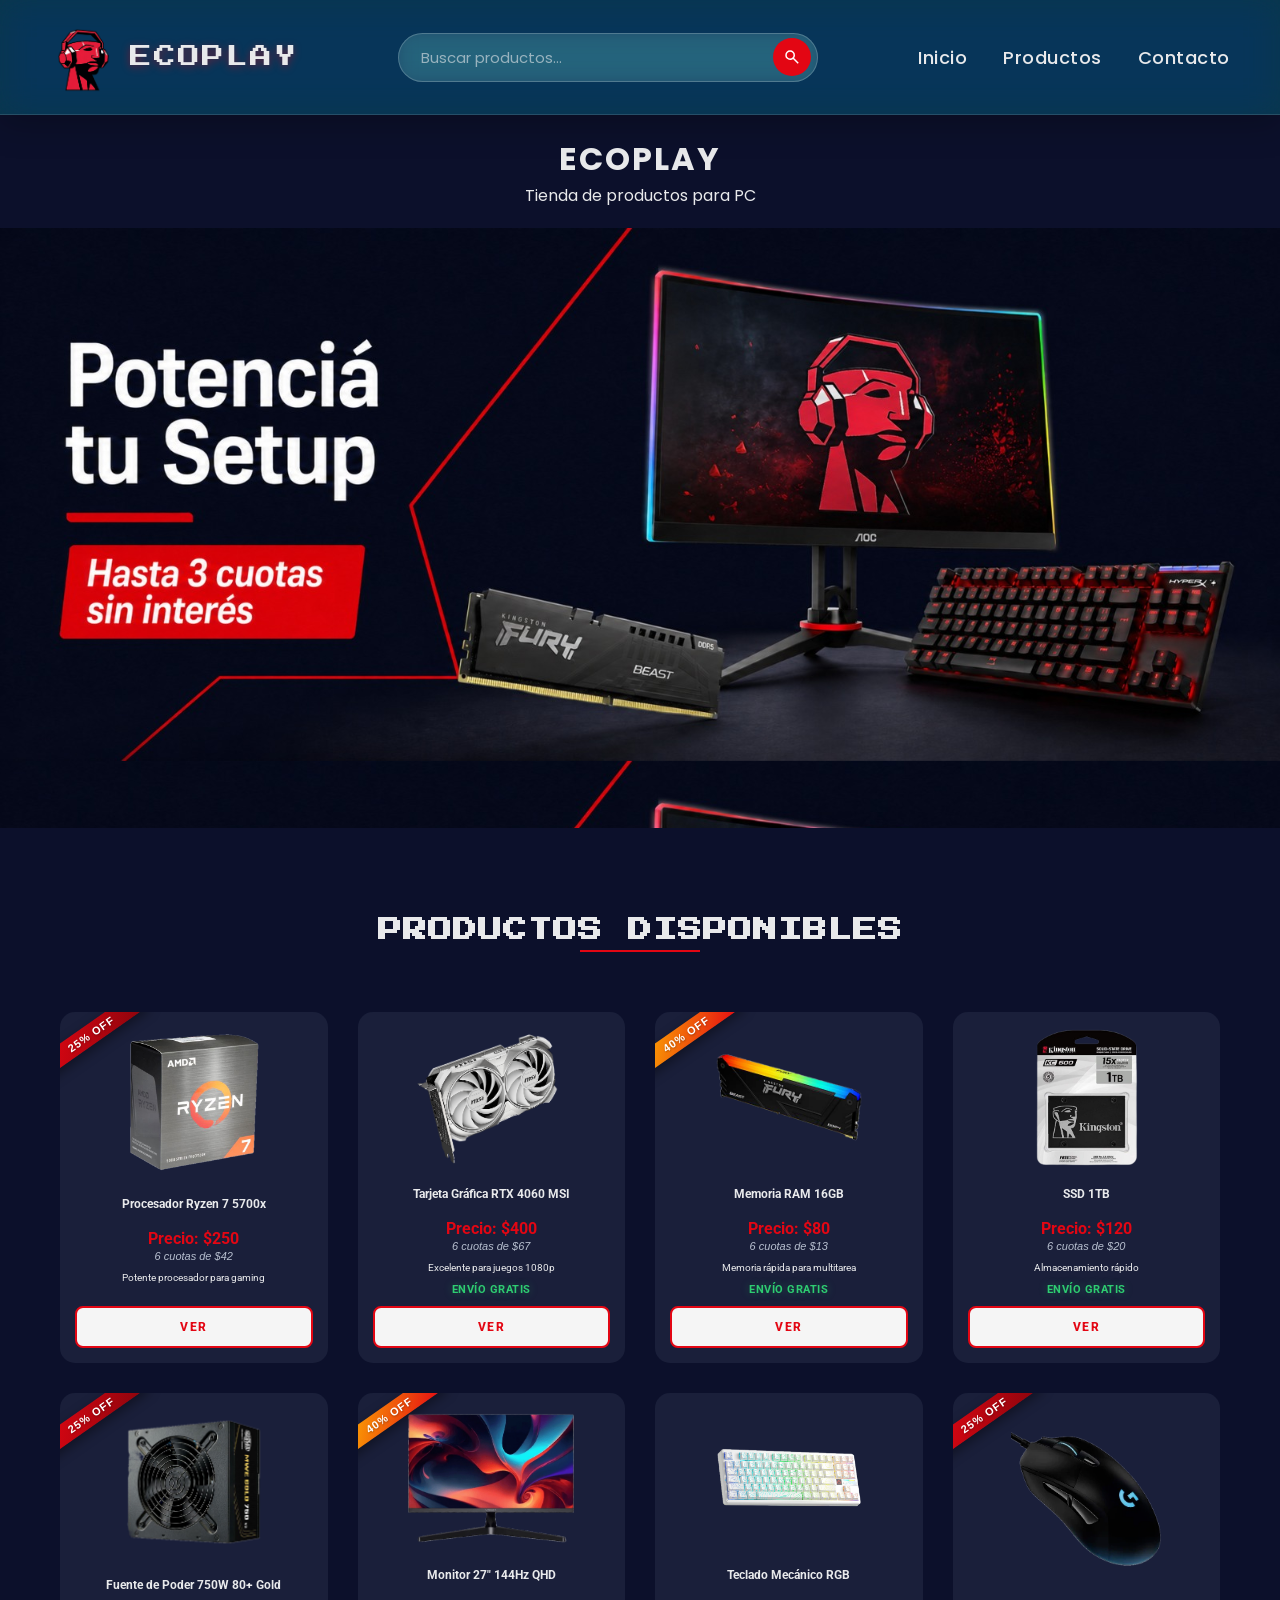
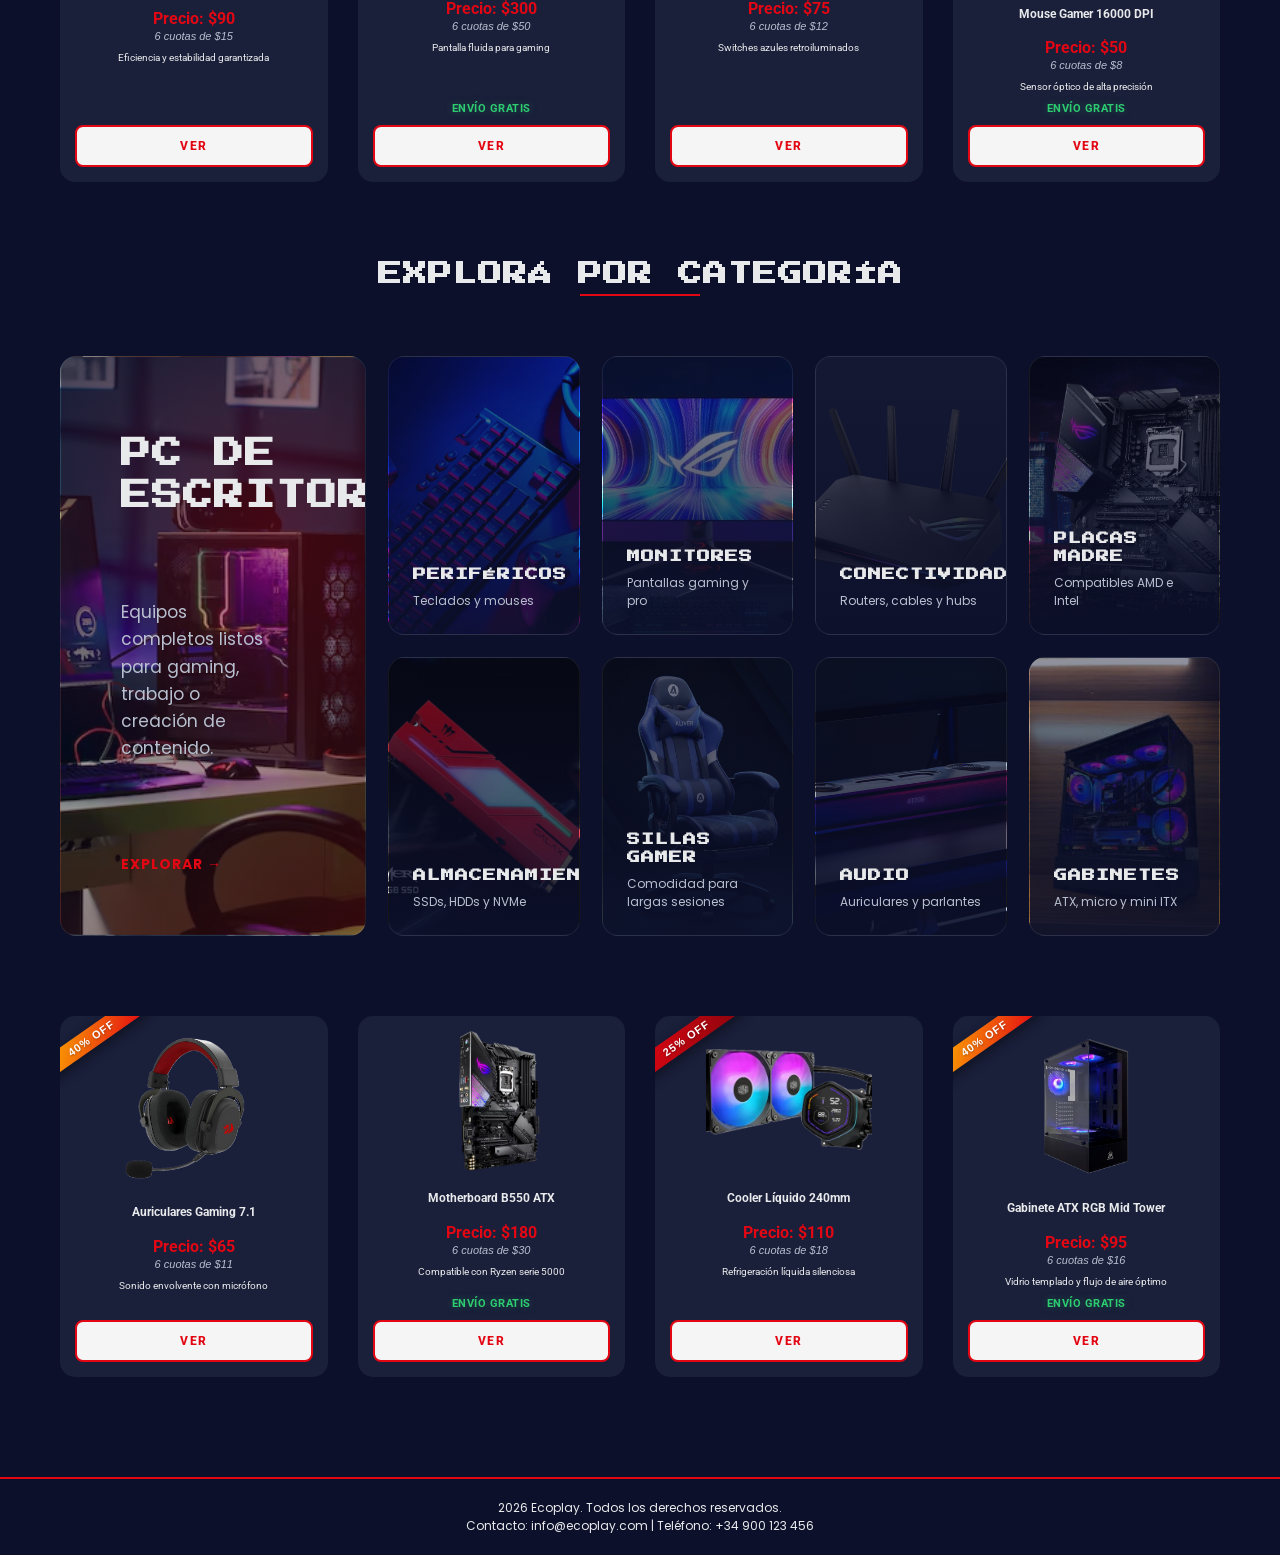
==== commit 2d56af77: "tp actualizado" ====
--- a/index.html
+++ b/index.html
@@ -32,11 +32,7 @@
 
     <section class="barra-promocional">
         <div class="barra-imagen" role="img" aria-label="Setup Gamer"></div>
-        <div class="barra-contenido">
-            <h2>Armá tu PC</h2>
-            <p>Configurá tu nueva PC sin errores de compatibilidad, seleccionando todos los componentes que deseas.</p>
-            <button class="barra-boton">Ver más</button>
-        </div>
+        <div class="barra-contenido"></div>
     </section>
 
     <div class="contenedor">
@@ -45,7 +41,7 @@
         <div class="productos">
             <div class="producto producto-ryzen">
                 <span class="oferta">25% OFF</span>
-                <img src="/assets/Fondo de “ryzen 7” eliminado.png" alt="Procesador Intel i5">
+                <img src="assets/ryzen7.png" alt="Procesador Ryzen 7 5700x">
                 <h3>Procesador Ryzen 7 5700x</h3>
                 <p>Precio: $250</p>
                 <p class="cuotas">6 cuotas de $42</p>
@@ -53,7 +49,7 @@
                 <button>Ver</button>
             </div>
 
-            <div class="producto">
+            <div class="producto producto-grafica">
                 <img src="assets/Fondo de “grafica” eliminado.png" alt="Tarjeta Gráfica RTX 4060">
                 <h3>Tarjeta Gráfica RTX 4060 MSI</h3>
                 <p>Precio: $400</p>
@@ -63,7 +59,7 @@
                 <button>Ver</button>
             </div>
 
-            <div class="producto">
+            <div class="producto producto-ram">
                 <span class="oferta oferta-40">40% OFF</span>
                 <img src="assets/Fondo de “16gb ram” eliminado.png" alt="Memoria RAM 16GB">
                 <h3>Memoria RAM 16GB</h3>
@@ -94,7 +90,7 @@
                 <button>Ver</button>
             </div>
 
-            <div class="producto">
+            <div class="producto producto-monitor">
                 <span class="oferta oferta-40">40% OFF</span>
                 <img src="assets/monitorpicante.png" alt="Monitor 27 144Hz">
                 <h3>Monitor 27" 144Hz QHD</h3>
@@ -105,7 +101,7 @@
                 <button>Ver</button>
             </div>
 
-            <div class="producto">
+            <div class="producto producto-teclado">
                 <img src="assets/tecladorgb.png" alt="Teclado Mecánico RGB">
                 <h3>Teclado Mecánico RGB</h3>
                 <p>Precio: $75</p>
@@ -140,17 +136,17 @@
                 <p>Teclados y mouses</p>
             </a>
 
-            <a href="#" class="categoria">
+            <a href="#" class="categoria monitores">
                 <h3>Monitores</h3>
                 <p>Pantallas gaming y pro</p>
             </a>
 
-            <a href="#" class="categoria">
+            <a href="#" class="categoria conectividad">
                 <h3>Conectividad</h3>
                 <p>Routers, cables y hubs</p>
             </a>
 
-            <a href="#" class="categoria">
+            <a href="#" class="categoria placas_madre">
                 <h3>Placas Madre</h3>
                 <p>Compatibles AMD e Intel</p>
             </a>
@@ -165,7 +161,7 @@
                 <p>Comodidad para largas sesiones</p>
             </a>
 
-            <a href="#" class="categoria">
+            <a href="#" class="categoria Audio">
                 <h3>Audio</h3>
                 <p>Auriculares y parlantes</p>
             </a>
@@ -197,7 +193,7 @@
                 <button>Ver</button>
             </div>
 
-            <div class="producto">
+            <div class="producto producto-cooler">
                 <span class="oferta">25% OFF</span>
                 <img src="assets/coleer.png" alt="Cooler Líquido 240mm">
                 <h3>Cooler Líquido 240mm</h3>
--- a/styles/styles.css
+++ b/styles/styles.css
@@ -188,12 +188,11 @@
 
 .barra-promocional {
     position: relative;
-    background: linear-gradient(135deg, #E30613 0%, #8a040c 100%);
     padding: 0;
     display: flex;
     align-items: center;
     width: 100%;
-    height: 500px;
+    height: 600px;
     margin: 0 0 50px 0;
     border-radius: 0;
     overflow: hidden;
@@ -203,80 +202,12 @@
 .barra-imagen {
     position: absolute;
     inset: 0;
-    width: 78%;
+    width: 100%;
     height: 100%;
-    background-image: url('../assets/monitorcolor.jpg');
-    background-size: cover;
-    background-position: center;
+    background-image: url('../assets/WhatsApp\ Image\ 2026-06-05\ at\ 16.30.32.jpeg');
+    background-size: 100% auto;
+    background-position: top center;
     z-index: 1;
-    -webkit-mask-image: linear-gradient(to right, black 0%, black 45%, transparent 95%);
-    mask-image: linear-gradient(to right, black 0%, black 45%, transparent 95%);
-}
-
-.barra-imagen::after {
-    content: '';
-    position: absolute;
-    inset: 0;
-    background-image: url('../assets/CTA.jpg');
-    background-size: cover;
-    background-position: center;
-    filter: blur(18px);
-    -webkit-mask-image: linear-gradient(to right, transparent 35%, black 65%, transparent 98%);
-    mask-image: linear-gradient(to right, transparent 35%, black 65%, transparent 98%);
-}
-
-.barra-contenido {
-    position: relative;
-    z-index: 2;
-    color: white;
-    display: flex;
-    flex-direction: column;
-    align-items: flex-start;
-    text-align: left;
-    width: 45%;
-    margin-left: auto;
-    padding: 60px 70px 60px 30px;
-    gap: 8px;
-}
-
-.barra-contenido h2 {
-    font-size: 42px;
-    font-family: 'Poppins', sans-serif;
-    margin-bottom: 8px;
-    border: none;
-    padding: 0;
-    font-weight: 700;
-    letter-spacing: 1px;
-    text-shadow: 0 4px 20px rgba(0, 0, 0, 0.35);
-}
-
-.barra-contenido h2::after {
-    display: none;
-}
-
-.barra-contenido p {
-    font-size: 15px;
-    font-family: 'Poppins', sans-serif;
-    margin-bottom: 24px;
-    line-height: 1.7;
-    text-shadow: 0 2px 12px rgba(0, 0, 0, 0.3);
-}
-
-.barra-boton {
-    background-color: white;
-    color: #E30613;
-    border: none;
-    padding: 12px 30px;
-    font-size: 14px;
-    font-family: 'Poppins', sans-serif;
-    cursor: pointer;
-    border-radius: 8px;
-    font-weight: 600;
-    transition: all 0.3s ease;
-}
-
-.barra-boton:hover {
-    background-color: #f0f0f0;
 }
 
 .productos {
@@ -292,7 +223,6 @@
 
 .producto {
     background-color: #1a1f3a;
-    border: 3px solid #E30613;
     padding: 15px;
     display: flex;
     flex-direction: column;
@@ -409,7 +339,11 @@
 .cat-perifericos,
 .cat-almacenamiento,
 .cat-gabinetes,
-.cat-sillas-gamer {
+.cat-sillas-gamer,
+.monitores,
+.conectividad,
+.placas_madre,
+.Audio {
     background-size: cover;
     background-position: center;
     background-repeat: no-repeat;
@@ -439,10 +373,37 @@
         url('../assets/sillaGamer.webp');
 }
 
+.monitores {
+    background-image:
+        linear-gradient(180deg, rgba(12, 16, 43, 0.45) 0%, rgba(12, 16, 43, 0.92) 100%),
+        url('../assets/monitorgamer.webp');
+}
+
+.conectividad {
+    background-image:
+        linear-gradient(180deg, rgba(12, 16, 43, 0.45) 0%, rgba(12, 16, 43, 0.92) 100%),
+        url('../assets/routergamer.png');
+}
+
+.placas_madre {
+    background-image:
+        linear-gradient(180deg, rgba(12, 16, 43, 0.45) 0%, rgba(12, 16, 43, 0.92) 100%),
+        url('../assets/mothergamer.jpg');
+}
+
+.Audio {
+    background-image:
+        linear-gradient(180deg, rgba(12, 16, 43, 0.45) 0%, rgba(12, 16, 43, 0.92) 100%),
+        url('../assets/soundbar.avif');
+}
 .cat-perifericos::before,
 .cat-almacenamiento::before,
 .cat-gabinetes::before,
-.cat-sillas-gamer::before {
+.cat-sillas-gamer::before,
+.monitores::before,
+.conectividad::before,
+.placas_madre::before,
+.Audio::before {
     background: radial-gradient(circle at 50% 50%, rgba(227, 6, 19, 0.25) 0%, transparent 70%);
     opacity: 0;
 }
@@ -450,7 +411,11 @@
 .cat-perifericos:hover::before,
 .cat-almacenamiento:hover::before,
 .cat-gabinetes:hover::before,
-.cat-sillas-gamer:hover::before {
+.cat-sillas-gamer:hover::before,
+.monitores:hover::before,
+.conectividad:hover::before,
+.placas_madre:hover::before,
+.Audio:hover::before {
     opacity: 1;
 }
 
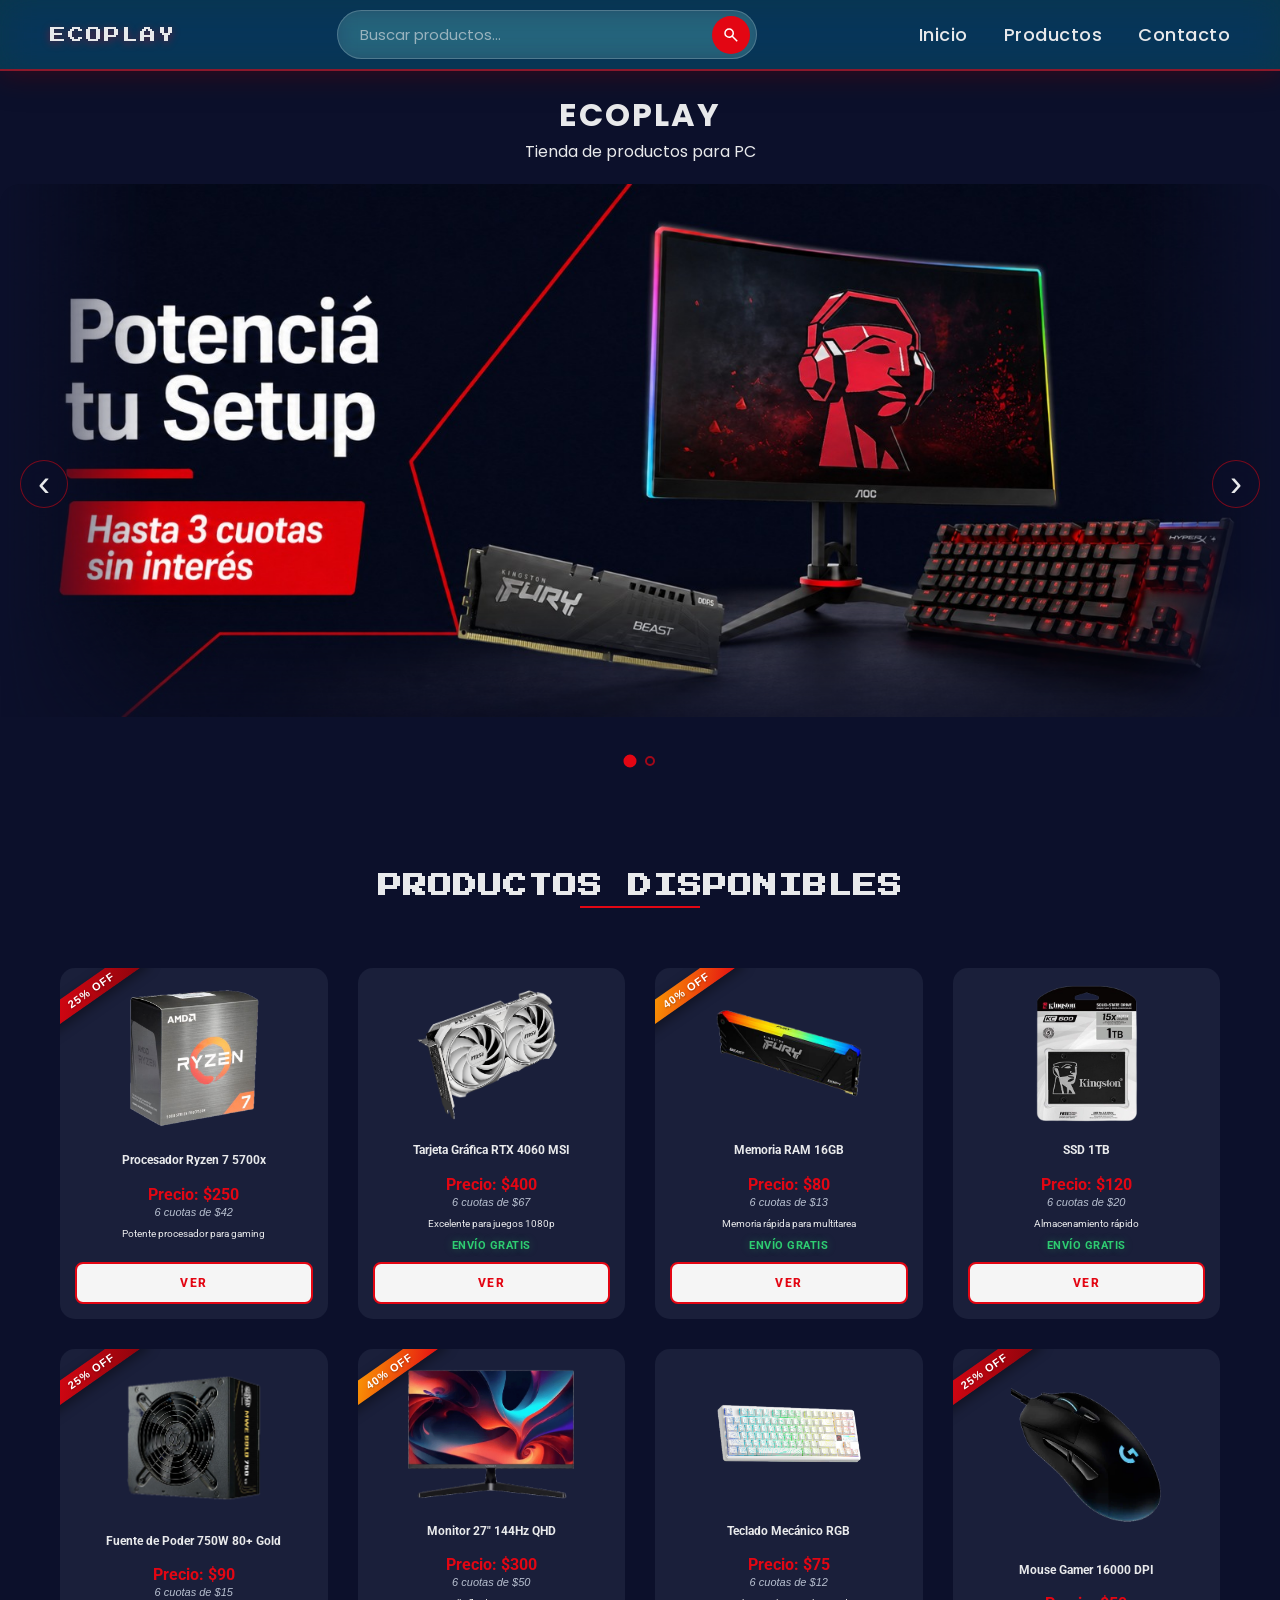
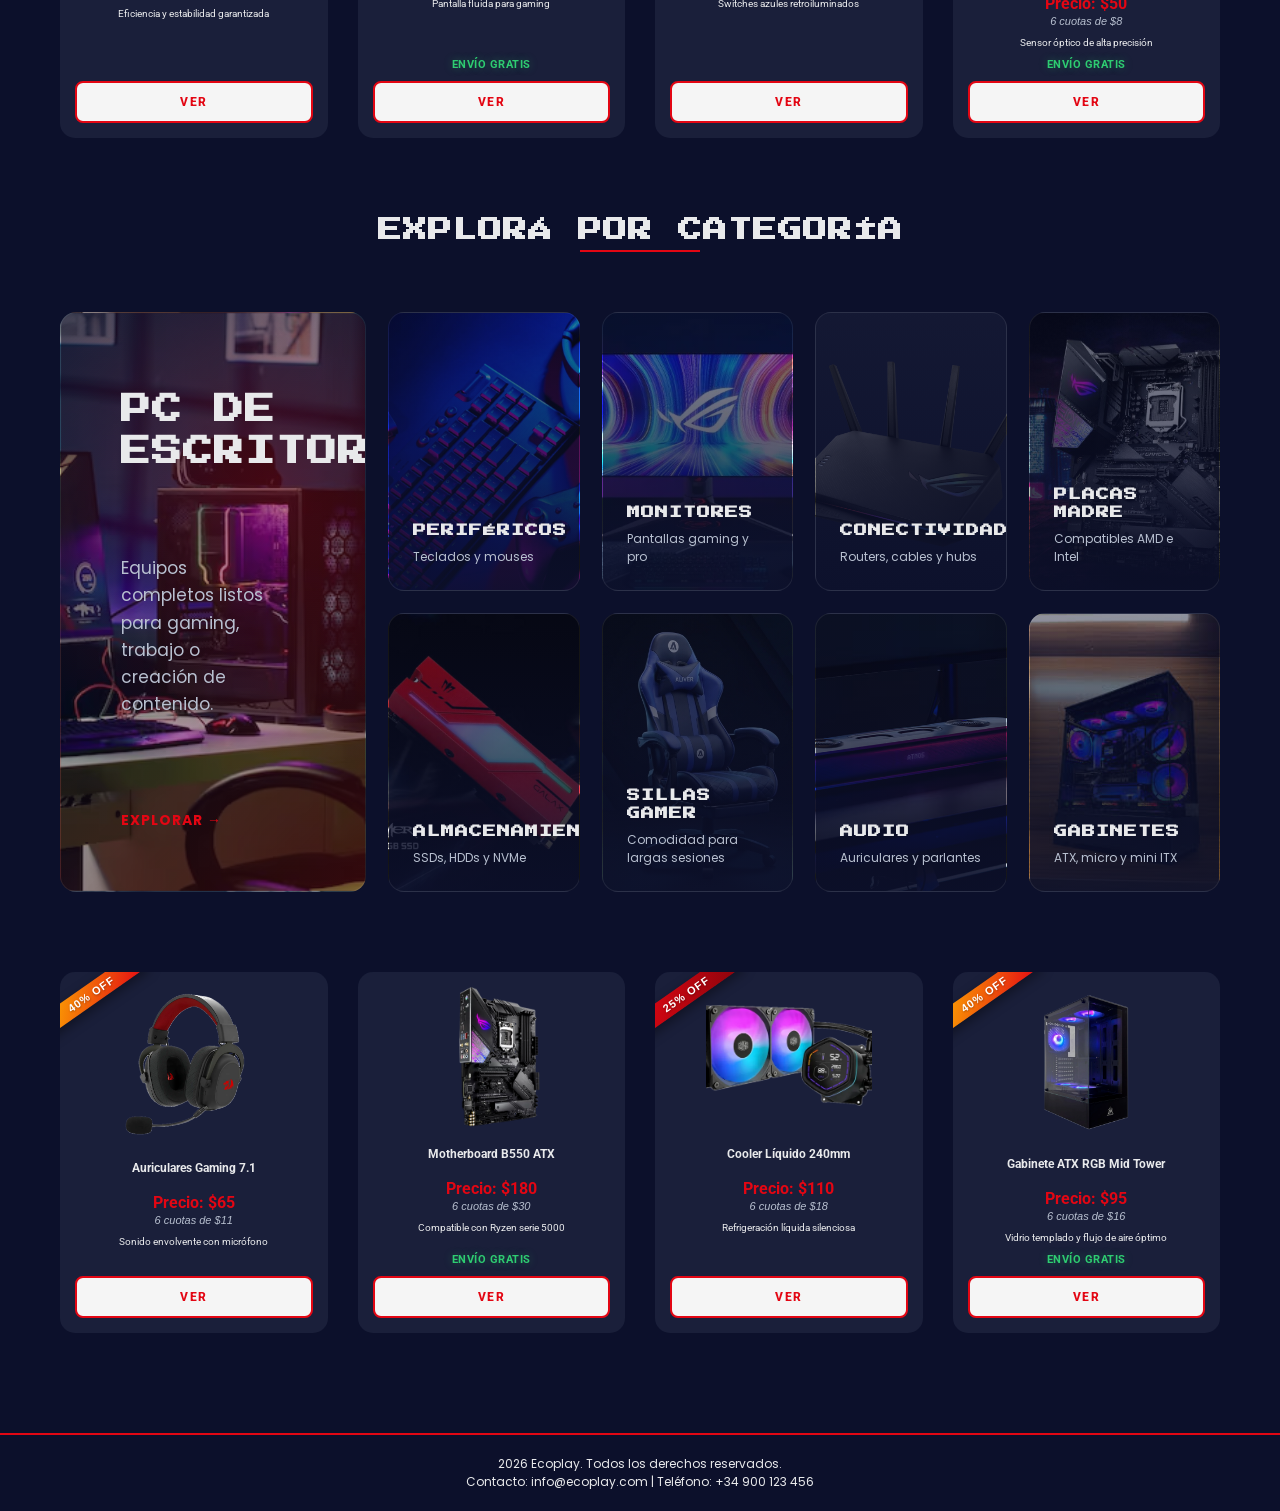
==== commit a68fb180: "fixes" ====
--- a/index.html
+++ b/index.html
@@ -9,7 +9,6 @@
 <body>
     <nav>
         <a href="#inicio" class="nav-logo">
-            <img src="assets/logo.png" alt="Ecoplay">
             <span class="nav-titulo">ECOPLAY</span>
         </a>
 
@@ -31,8 +30,10 @@
     </header>
 
     <section class="barra-promocional">
-        <div class="barra-imagen" role="img" aria-label="Setup Gamer"></div>
-        <div class="barra-contenido"></div>
+        <div class="barra-imagen" role="img" aria-label="Banner promocional"></div>
+        <button class="carrusel-prev" aria-label="Anterior">&#8249;</button>
+        <button class="carrusel-next" aria-label="Siguiente">&#8250;</button>
+        <div class="carrusel-dots"></div>
     </section>
 
     <div class="contenedor">
@@ -220,5 +221,6 @@
         <p>2026 Ecoplay. Todos los derechos reservados.</p>
         <p>Contacto: info@ecoplay.com | Teléfono: +34 900 123 456</p>
     </footer>
+    <script src="index.js"></script>
 </body>
 </html>
--- a/styles/styles.css
+++ b/styles/styles.css
@@ -28,7 +28,7 @@
 
 nav {
     background-color: rgba(8, 126, 139, 0.35);
-    padding: 22px 50px;
+    padding: 10px 50px;
     display: flex;
     align-items: center;
     justify-content: space-between;
@@ -39,9 +39,10 @@
     z-index: 1000;
     backdrop-filter: blur(18px) saturate(180%);
     -webkit-backdrop-filter: blur(18px) saturate(180%);
-    border-bottom: 1px solid rgba(255, 255, 255, 0.12);
-    box-shadow: 0 8px 32px rgba(0, 0, 0, 0.25);
+    border-bottom: 2px solid rgba(227, 6, 19, 0.6);
+    box-shadow: 0 4px 24px rgba(227, 6, 19, 0.18), 0 8px 32px rgba(0, 0, 0, 0.25);
     transition: background-color 0.3s ease, box-shadow 0.3s ease;
+    will-change: transform;
 }
 
 nav a:hover {
@@ -66,7 +67,7 @@
 
 .nav-titulo {
     font-family: 'Press Start 2P', cursive;
-    font-size: 22px;
+    font-size: 16px;
     color: #E8E9EB;
     letter-spacing: 2px;
     text-shadow: 0 2px 8px rgba(227, 6, 19, 0.45);
@@ -194,7 +195,7 @@
     width: 100%;
     height: 600px;
     margin: 0 0 50px 0;
-    border-radius: 0;
+    border-radius: 20px;
     overflow: hidden;
     isolation: isolate;
 }
@@ -204,10 +205,78 @@
     inset: 0;
     width: 100%;
     height: 100%;
-    background-image: url('../assets/WhatsApp\ Image\ 2026-06-05\ at\ 16.30.32.jpeg');
-    background-size: 100% auto;
+    background-size: contain;
+    background-repeat: no-repeat;
     background-position: top center;
     z-index: 1;
+    border-radius: 20px;
+    -webkit-mask-image:
+        linear-gradient(to right, transparent 0%, black 12%, black 88%, transparent 100%),
+        linear-gradient(to bottom, black 70%, transparent 100%);
+    -webkit-mask-composite: intersect;
+    mask-image:
+        linear-gradient(to right, transparent 0%, black 12%, black 88%, transparent 100%),
+        linear-gradient(to bottom, black 70%, transparent 100%);
+    mask-composite: intersect;
+}
+
+.carrusel-prev,
+.carrusel-next {
+    position: absolute;
+    top: 50%;
+    transform: translateY(-50%);
+    z-index: 10;
+    background: rgba(12, 16, 43, 0.55);
+    border: 1px solid rgba(227, 6, 19, 0.5);
+    color: #E8E9EB;
+    font-size: 36px;
+    line-height: 1;
+    width: 48px;
+    height: 48px;
+    border-radius: 50%;
+    cursor: pointer;
+    display: flex;
+    align-items: center;
+    justify-content: center;
+    backdrop-filter: blur(8px);
+    transition: background 0.25s ease, border-color 0.25s ease, transform 0.25s ease;
+}
+
+.carrusel-prev { left: 20px; }
+.carrusel-next { right: 20px; }
+
+.carrusel-prev:hover,
+.carrusel-next:hover {
+    background: rgba(227, 6, 19, 0.75);
+    border-color: #E30613;
+    transform: translateY(-50%) scale(1.1);
+}
+
+.carrusel-dots {
+    position: absolute;
+    bottom: 18px;
+    left: 50%;
+    transform: translateX(-50%);
+    display: flex;
+    gap: 10px;
+    z-index: 10;
+}
+
+.carrusel-dot {
+    width: 10px;
+    height: 10px;
+    border-radius: 50%;
+    border: 2px solid rgba(227, 6, 19, 0.7);
+    background: transparent;
+    cursor: pointer;
+    padding: 0;
+    transition: background 0.25s ease, transform 0.25s ease;
+}
+
+.carrusel-dot.active {
+    background: #E30613;
+    border-color: #E30613;
+    transform: scale(1.3);
 }
 
 .productos {
